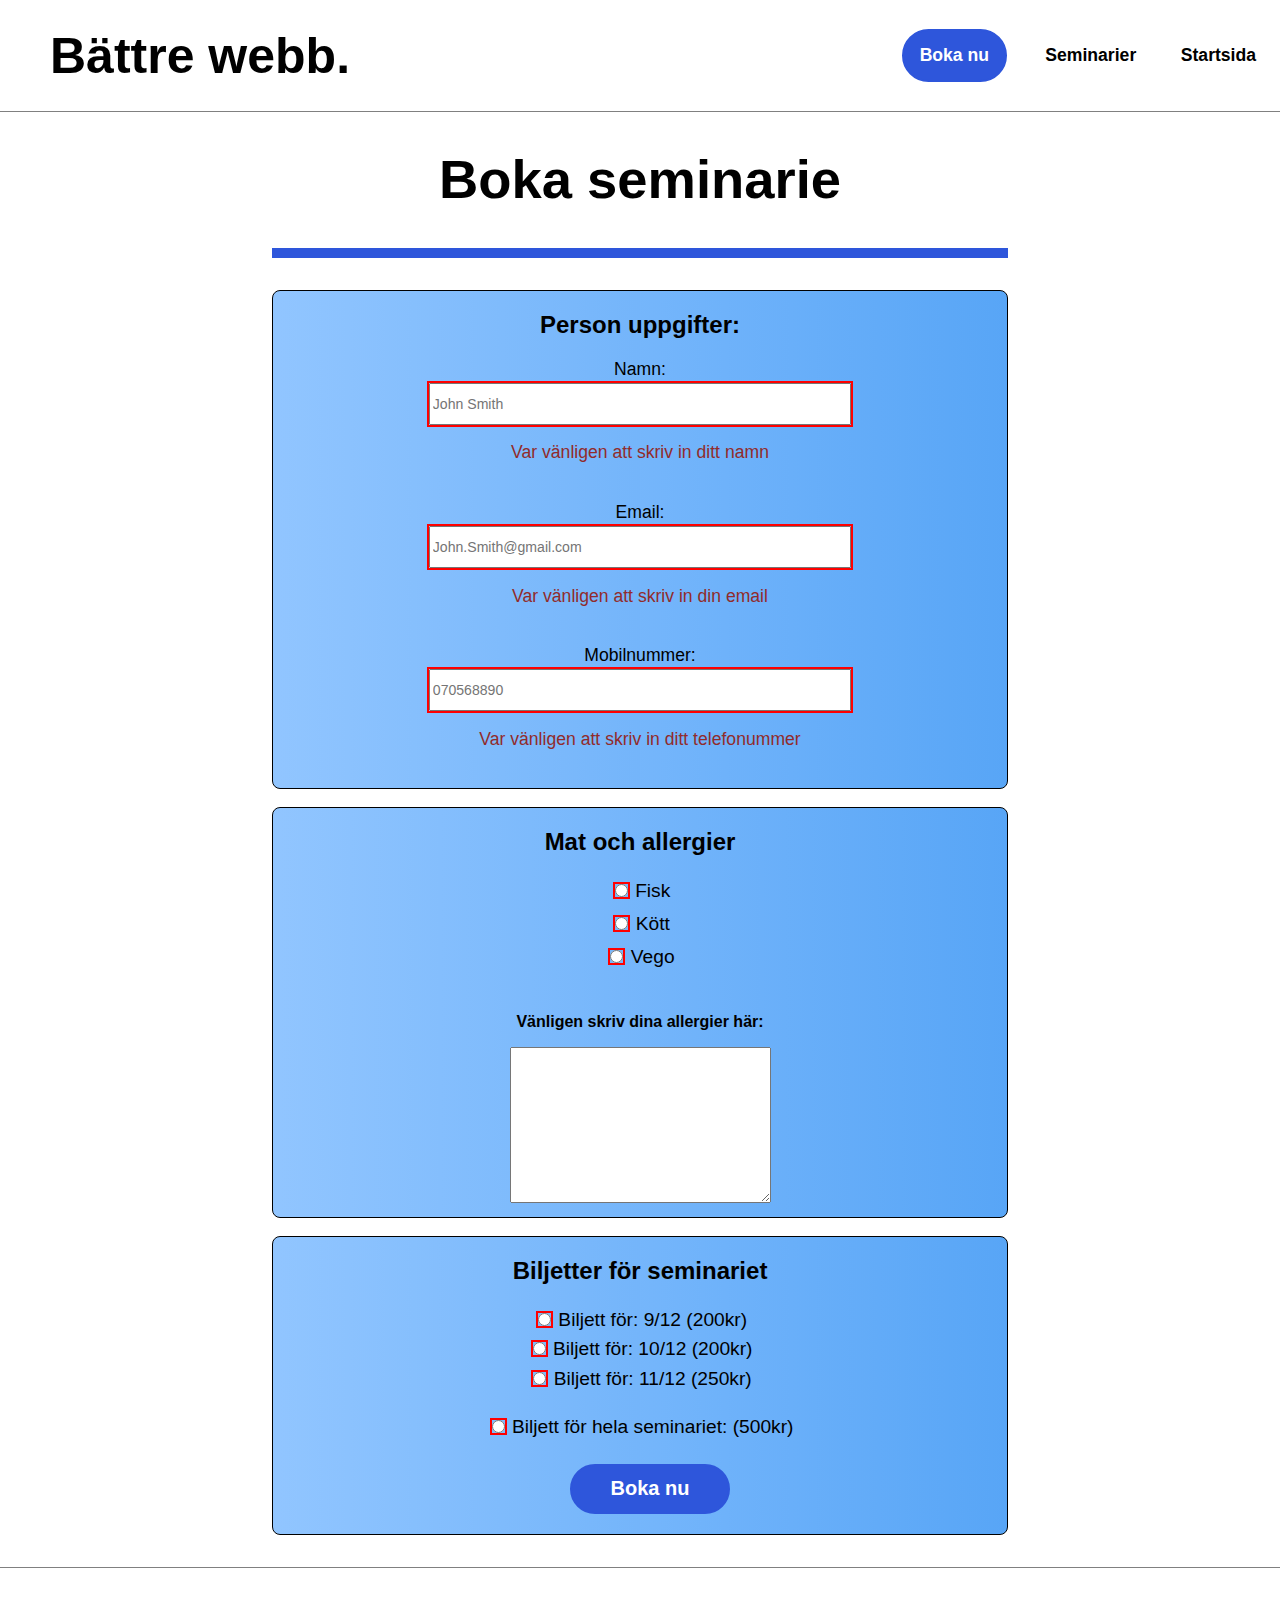
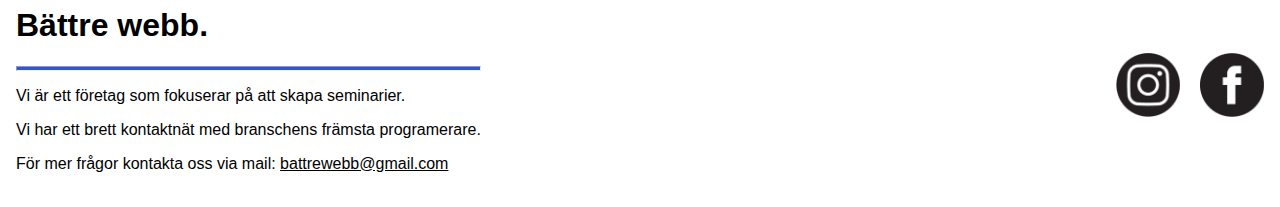
==== boka-forum.html @ 94ba7a78 "fixat sidorna mer semantisk" ====
<html lang="en">
<head>
    <meta charset="UTF-8">
    <meta http-equiv="X-UA-Compatible" content="IE=edge">
    <meta name="viewport" content="width=device-width, initial-scale=1.0">
    <link rel="stylesheet" href="boka-forum.css">
    <link rel="stylesheet" href="header.css">
    <link rel="stylesheet" href="footer.css">
    <title>Bättre webb</title>
</head>
<body>
    <header>
       
        <div onclick="window.location.href = 'http://127.0.0.1:5500/startsida.html'" class="header__logo"> Bättre webb. </div>
        <div>
        <button onclick="window.location.href = 'http://127.0.0.1:5500/boka-forum.html'" class="header__button__main">Boka nu</button>
        <button onclick="window.location.href = 'http://127.0.0.1:5500/seminarier.html'" class="header__button">Seminarier</button>
        <button onclick="window.location.href = 'http://127.0.0.1:5500/startsida.html'" class="header__button">Startsida</button>
      
    </header>
    <main>

        <section class="form">


     <section class="heading-form">
      <h1>Boka seminarie</h1>
      
     </section>

     <form action="#">

     <section class="form-personal-data">

        <h2 class="form-personal-data__heading"> Person uppgifter:</h2>

       

             <div class="form-personal-data__flex">
            <label for="name">Namn:</label>
            <input type="name" placeholder="John Smith" name="namn" required>
            <p class="error-messeage">Var vänligen att skriv in ditt namn</p>
            <br>
        </div>

        <div class="form-personal-data__flex">

            <label for="email">Email:</label>
            <input type="email" placeholder="John.Smith@gmail.com" name="epost" required>
            <p class="error-messeage">Var vänligen att skriv in din email</p>
            <br>
        </div>

        <div class="form-personal-data__flex">
            <label for="nummer">Mobilnummer:</label>
            <input type="nummer" placeholder="070568890 " name="nummer" minlength="8" maxlength="16" required>
            <p class="error-messeage">Var vänligen att skriv in ditt telefonummer</p>
            <br>
        </div>

            

        

     </section>
     <br>
     <section class="form-food">

        <h2 class="form-food__heading"> Mat och allergier</h2>

        

          
            <input type="radio" id="food1" name="food" value="fisk" required>
            <label for="food1">Fisk</label><br>
           
       

       
            <input type="radio" id="food2" name="food" value="kött">
            <label for="food2">Kött</label><br>
            
       

           
            <input type="radio" id="food3" name="food" value="vegitariskt">
            <label for="food3">Vego </label><br><br>
            
            
        
            
       

          
            <p class="form-food__special-food-heading">Vänligen skriv dina allergier här:</p>
            <textarea name="message" rows="10" cols="30"></textarea>
        
          
          

    </section>
      <br>
    <section class="form-ticket">

        <h2 class="form-ticket__haeding">Biljetter för seminariet</h2>
     
       

           
            <input type="radio" id="ticket1" name="ticket" value="Biljett för: 9/12 (200kr)" required>
            <label for="ticket1"> Biljett för: 9/12 (200kr)</label><br>
        
        
            <input type="radio" id="ticket2" name="ticket" value="Biljett för: 10/12 (200kr)">
            <label for="ticket2"> Biljett för: 10/12 (200kr)</label><br>
       
        
        
            <input type="radio" id="ticket3" name="ticket" value="Biljett för: 11/12 (250kr)">
            <label for="ticket3"> Biljett för: 11/12 (250kr)</label><br><br>
       

          
            <input type="radio" id="ticket4" name="ticket" value="Biljett för hela seminariet: (500kr)">
            <label for="ticket4"> Biljett för hela seminariet: (500kr)</label><br><br>
        
            
        
            
       

       
            
        <button class="form__button" type="submit"> Boka nu</button>

       </form>

    </section>





</section>


    </main>
    
    <footer>

        <article class="footer__text">
        <h1>Bättre webb.</h1>
        <hr>
        <p> Vi är ett företag som fokuserar på att skapa seminarier. </p>
        <p> Vi har ett brett kontaktnät med branschens främsta programerare. </p>
        <p> För mer frågor kontakta oss via mail: <u> battrewebb@gmail.com </u></p>
        </article>
        
        
        
        
        
        <section class="footer__logos">
        <img src="./startsida img/instagram.png" alt="instagram">
        <img src="./startsida img/facebook.png" alt="facebook">
        </section>
        
        
        
            </footer>
    
</body>
</html>
---- boka-forum.css ----
body {
    font-family: 'Gill Sans', 'Gill Sans MT', Calibri, 'Trebuchet MS', sans-serif;
	margin: 0;
	display: grid;
    height: 150vh;
	grid-template-columns: 1fr;
	grid-template-rows: 7em 3fr 15em;
	grid-template-areas:
		"header"
		"main"
		"footer";
}




header{
    grid-area: header;
    background-color: aqua;
}

main{
    grid-area:main;
}



main {
	display: grid;
	grid-template-columns: 0.3fr 1fr 0.3fr;
	grid-template-rows: 1fr ;
	grid-template-areas:
		". form ."
		
		;
	
    
}

.form{
    grid-area: form;
   
}

.form > *{
margin: 2em;
}

input:invalid{
    outline: 2px solid red 
    
   
}






input:valid{
    border-bottom: 5px solid green;
}







.error-messeage{
    
    color: rgb(145, 43, 43);
}

input:invalid + .error-messeage{
    visibility: visible;
    
}

input:valid + .error-messeage{
    visibility: hidden;
}





.heading-form{
    grid-area: heading-form;
   
    text-align: center;
   align-self: center;
   border-bottom: 10px solid rgb(46, 86, 219);
 
  margin: 0;
  margin-left: 32px;
  margin-right: 32px;
   font-size: 1.7em;
    
    
}


.form-personal-data{
    grid-area:  form-personal-data ;
    border: 1px solid black;
    text-align: center;
    background: rgb(93,170,255);
background: linear-gradient(90deg, rgba(93,170,255,0.6786064767703957) 0%, rgba(7,122,242,0.6758053563222164) 100%);
border-radius: 0.5em;
    
}

input{
    font-size: 0.8em;
    margin-top: 0.2em;
}

.form-personal-data__flex{
    display: flex;
    flex-direction: column;
    align-items: center;
    font-size: 1.1em;
   
    
    
}



.form-personal-data__flex >input{
    width: 30em;
   height: 3em;
   transition: 0.3s;
   
}

.form-personal-data__flex >input:hover{
    box-shadow: 0em 0em 0.7em 0.5px rgb(97, 97, 97);
    
}


.form-food{
    grid-area: form-food;
    border: 1px solid black;
    text-align: center;
    background: rgb(93,170,255);
background: linear-gradient(90deg, rgba(93,170,255,0.6786064767703957) 0%, rgba(7,122,242,0.6758053563222164) 100%);
border-radius: 0.5em;
}

.form-food > *{
    margin-bottom: 1em;
}

.form-food__special-food-heading{
    font-weight: bold;
}

.form-food >input{
    font-size: 1em;
}

.form-food > label{
    font-size: 1.2em;
   
}



.form-ticket{
    grid-area: form-ticket;
    border: 1px solid black;
    text-align: center;
    background: rgb(93,170,255);
background: linear-gradient(90deg, rgba(93,170,255,0.6786064767703957) 0%, rgba(7,122,242,0.6758053563222164) 100%);
border-radius: 0.5em;
}



.form-ticket > *{
    margin-bottom: 1em;
}

.form-ticket > label{
    font-size: 1.2em;
}


.form__button{
    border: 2px solid rgb(46, 86, 219);
    background-color: rgb(46, 86, 219);
    color: white;
    border-radius: 10em ;

    width:8em;
    height: 2.5em;
    font-size: 20px;
    padding: 0.4em;
    font-weight: bolder;
   margin-left: 1em;
    transition: 0.3s ;
}

.form__button:hover{
    background-color: white;
    color: rgb(46, 86, 219);
    font-weight: bolder;
    border: 2px solid rgb(46, 86, 219);
    box-shadow: 0em 0em 0.7em 0.5px rgb(164, 164, 164);
    cursor: pointer;
   }


@media only screen and (max-width: 800px){
    main {
        grid-template-columns: 1fr;
        grid-template-areas:
            "form"
            
            ;
        
        
    }


    .form-personal-data__flex >input{
        width: 18em;
       height: 3em;
       transition: 0.5s;
       
    }
}
---- header.css ----
header {
   
    grid-area: header;
    background-color: white;
    border-bottom: 1px solid gray;


    display: flex;
    flex-direction: row;
    justify-content: space-between;
  align-items: center;
 
}



.header__button{
   border: none;
    background-color: white;
    color: black;
    
 margin-right: 0em;
    width:7em;
    height: 3em;
    font-size: 1.1em;
    font-weight: bolder;
   


}

.header__button:hover{
    color: rgb(46, 86, 219);
    cursor: pointer;
}

.header__button__main{
    border: 2px solid rgb(46, 86, 219);
    background-color: rgb(46, 86, 219);
    color: white;
    border-radius: 10em ;
 margin-right: 1em;
    width:6em;
    height: 3em;
    font-size: 1.1em;
   
    font-weight: bolder;
    transition: 0.3s;


}



.header__button__main:hover{
    background-color: white;
    color: rgb(46, 86, 219);
    font-weight: bolder;
    border: 2px solid rgb(46, 86, 219);
    box-shadow: 0em 0em 0.7em 0.5px rgb(164, 164, 164);
    cursor: pointer;
}




.header__logo{
  font-size: 50px;
  font-weight: bolder;
    margin-left: 1em;
    color: black;
    
}

.header__logo:hover{
    cursor: pointer;
}








@media only screen and (max-width: 754px) {


       

    header {
        flex-direction: column;
        justify-content: space-around;
    
    }

    .header__logo{
        font-size: 35px;
       margin-left: 0;
       

      }

      .header__button{ 
      
      margin-bottom: 0em;
      width:5.5em;
      height: 2.5em;
     }

     .header__button__main{
     
    
     
     width:5.5em;
     height: 2.5em;
    
    
    }

    .header__button{
        border: none;
         background-color: white;
         color: black;
         
     
       
        
     
     
     }


  }
---- footer.css ----
footer {
    grid-area: footer;
} 



footer{
    background-color: white;
    border-top: 1px solid grey;
    display: flex;
    flex-direction: row;
    justify-content: space-between;
    align-items: center;
    
  
}

.footer__logos > img{
 
  height: 4em;
  width: 4em;
  margin-right:1em ;
  
}

.footer__text{
    margin-left: 1em;
}

.footer__text > hr{
    background-color: rgb(46, 86, 219) ;
    height: 3px;
    
}

.footer__logos > img:hover{
  cursor: pointer;

}






@media only screen and (max-width: 754px) {






 


 footer{
  
flex-direction: column;
align-items: center;
 }

 .footer__logos > img{
   justify-content: space-between;
    margin:1em ;
  }

  .footer__text{
    margin-left: 0;
    text-align: center;
}


   .footer__text > hr{
  
    margin: 0.5em;
}

}
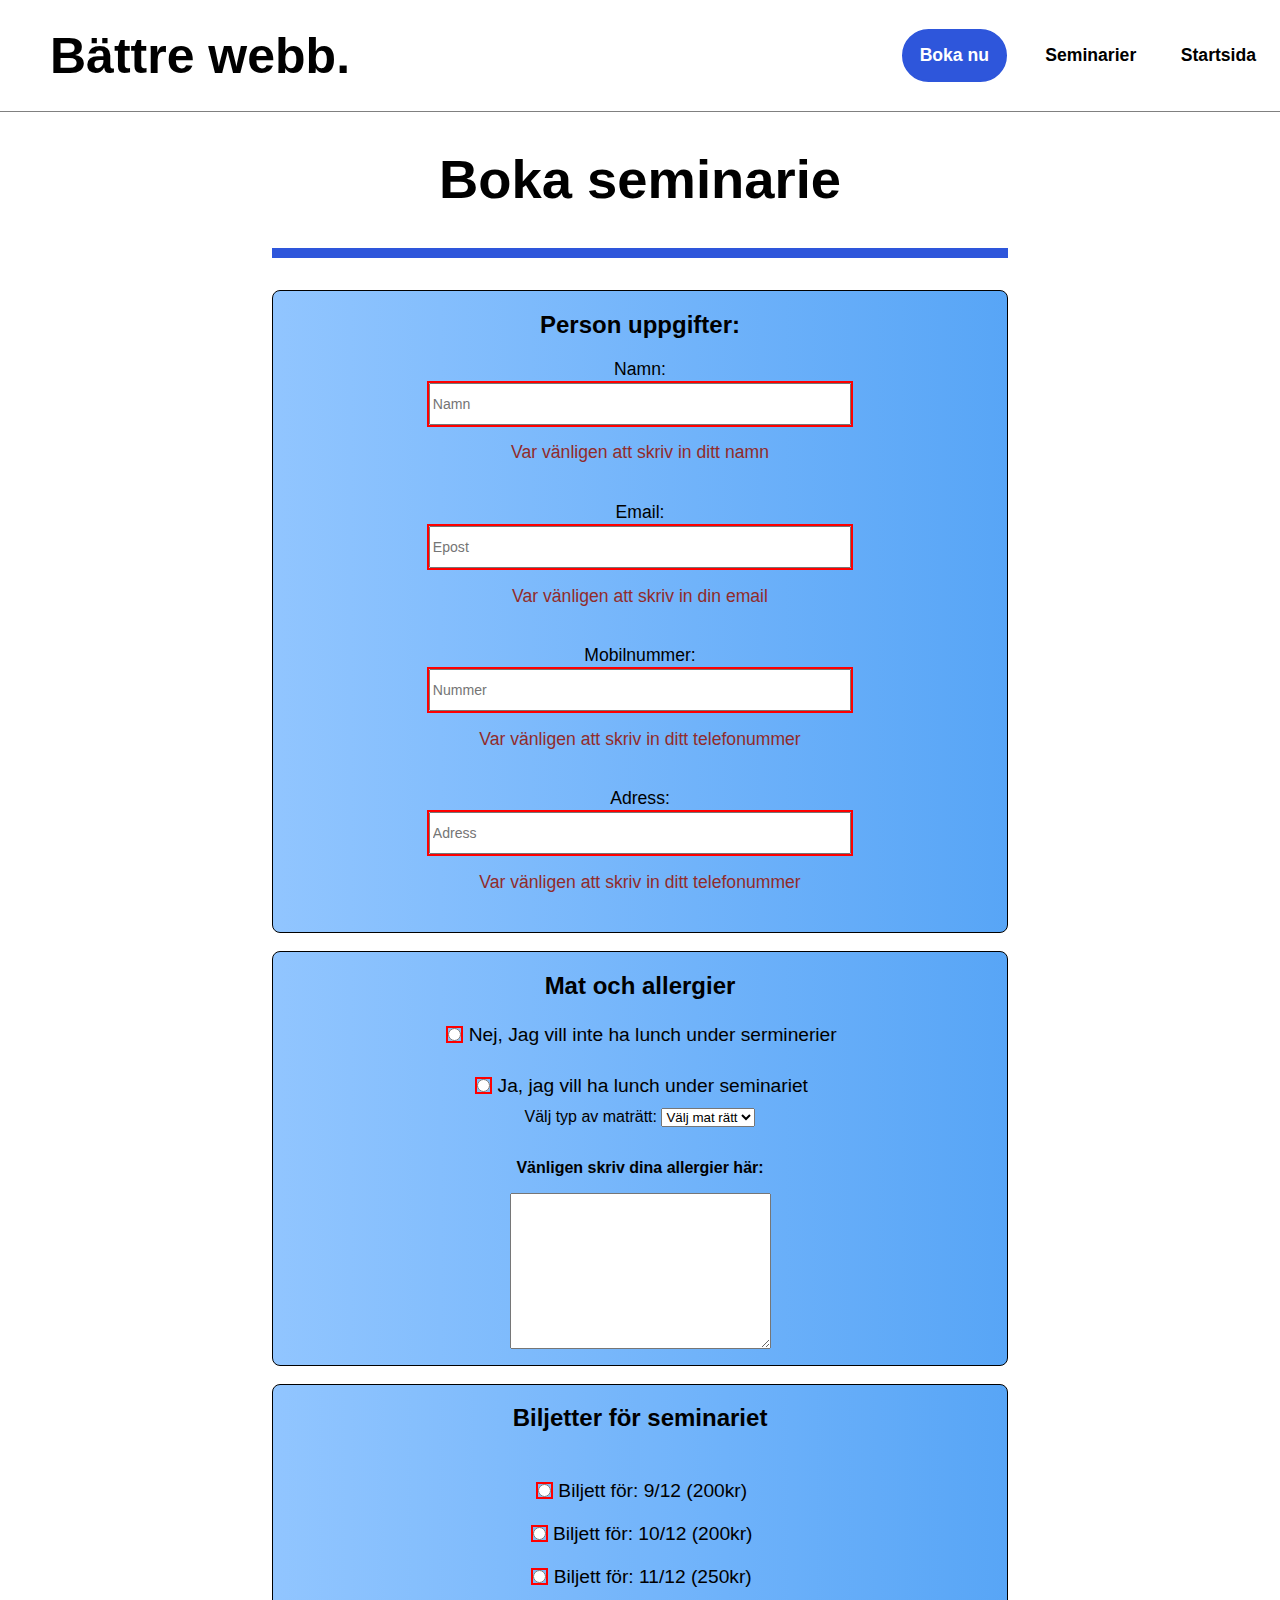
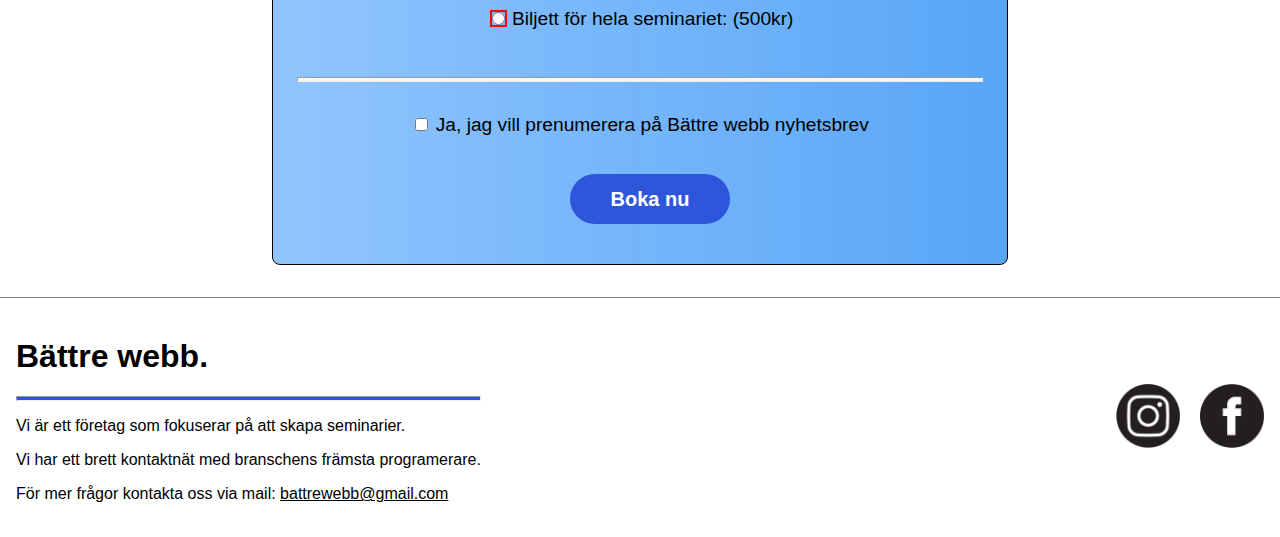
==== commit 9c5dfaf8: "fixat form delen bättre och fixat coden mer BEM vänlig, och lite små design på sidan" ====
--- a/boka-forum.html
+++ b/boka-forum.html
@@ -1,4 +1,5 @@
 <html lang="en">
+
 <head>
     <meta charset="UTF-8">
     <meta http-equiv="X-UA-Compatible" content="IE=edge">
@@ -8,166 +9,185 @@
     <link rel="stylesheet" href="footer.css">
     <title>Bättre webb</title>
 </head>
+
 <body>
     <header>
-       
-        <div onclick="window.location.href = 'http://127.0.0.1:5500/startsida.html'" class="header__logo"> Bättre webb. </div>
-        <div>
-        <button onclick="window.location.href = 'http://127.0.0.1:5500/boka-forum.html'" class="header__button__main">Boka nu</button>
-        <button onclick="window.location.href = 'http://127.0.0.1:5500/seminarier.html'" class="header__button">Seminarier</button>
-        <button onclick="window.location.href = 'http://127.0.0.1:5500/startsida.html'" class="header__button">Startsida</button>
-      
+
+        <div onclick="window.location.href = 'http://127.0.0.1:5500/startsida.html'" class="header__logo"> Bättre webb.
+        </div>
+        <div class="header__grouped-buttons">
+            <button onclick="window.location.href = 'http://127.0.0.1:5500/boka-forum.html'"
+                class="header__button__main">Boka nu</button>
+            <button onclick="window.location.href = 'http://127.0.0.1:5500/seminarier.html'"
+                class="header__button">Seminarier</button>
+            <button onclick="window.location.href = 'http://127.0.0.1:5500/startsida.html'"
+                class="header__button">Startsida</button>
+        </div>
     </header>
     <main>
 
         <section class="form">
 
 
-     <section class="heading-form">
-      <h1>Boka seminarie</h1>
-      
-     </section>
+            <section class="heading-form">
+                <h1>Boka seminarie</h1>
 
-     <form action="#">
+            </section>
 
-     <section class="form-personal-data">
+            <form action="#">
 
-        <h2 class="form-personal-data__heading"> Person uppgifter:</h2>
+                <section class="form-personal-data">
 
-       
+                    <h2 class="form-personal-data__heading"> Person uppgifter:</h2>
 
-             <div class="form-personal-data__flex">
-            <label for="name">Namn:</label>
-            <input type="name" placeholder="John Smith" name="namn" required>
-            <p class="error-messeage">Var vänligen att skriv in ditt namn</p>
-            <br>
-        </div>
 
-        <div class="form-personal-data__flex">
 
-            <label for="email">Email:</label>
-            <input type="email" placeholder="John.Smith@gmail.com" name="epost" required>
-            <p class="error-messeage">Var vänligen att skriv in din email</p>
-            <br>
-        </div>
+                    <div class="form-personal-data__flex form-personal-data__flex--highlighted">
+                        <label for="name">Namn:</label>
+                        <input type="name" placeholder="Namn" id="name" name="namn" required>
+                        <p class="error-messeage">Var vänligen att skriv in ditt namn</p>
+                        <br>
+                    </div>
 
-        <div class="form-personal-data__flex">
-            <label for="nummer">Mobilnummer:</label>
-            <input type="nummer" placeholder="070568890 " name="nummer" minlength="8" maxlength="16" required>
-            <p class="error-messeage">Var vänligen att skriv in ditt telefonummer</p>
-            <br>
-        </div>
+                    <div class="form-personal-data__flex form-personal-data__flex--highlighted">
 
-            
+                        <label for="email">Email:</label>
+                        <input type="email" placeholder="Epost" id="email" name="epost" required>
+                        <p class="error-messeage">Var vänligen att skriv in din email</p>
+                        <br>
+                    </div>
 
-        
+                    <div class="form-personal-data__flex form-personal-data__flex--highlighted">
+                        <label for="nummer">Mobilnummer:</label>
+                        <input type="nummer" placeholder="Nummer " id="nummer" name="nummer" minlength="8"
+                            maxlength="16" required>
+                        <p class="error-messeage">Var vänligen att skriv in ditt telefonummer</p>
+                        <br>
+                    </div>
 
-     </section>
-     <br>
-     <section class="form-food">
 
-        <h2 class="form-food__heading"> Mat och allergier</h2>
-
-        
-
-          
-            <input type="radio" id="food1" name="food" value="fisk" required>
-            <label for="food1">Fisk</label><br>
-           
-       
-
-       
-            <input type="radio" id="food2" name="food" value="kött">
-            <label for="food2">Kött</label><br>
-            
-       
-
-           
-            <input type="radio" id="food3" name="food" value="vegitariskt">
-            <label for="food3">Vego </label><br><br>
-            
-            
-        
-            
-       
-
-          
-            <p class="form-food__special-food-heading">Vänligen skriv dina allergier här:</p>
-            <textarea name="message" rows="10" cols="30"></textarea>
-        
-          
-          
-
-    </section>
-      <br>
-    <section class="form-ticket">
-
-        <h2 class="form-ticket__haeding">Biljetter för seminariet</h2>
-     
-       
-
-           
-            <input type="radio" id="ticket1" name="ticket" value="Biljett för: 9/12 (200kr)" required>
-            <label for="ticket1"> Biljett för: 9/12 (200kr)</label><br>
-        
-        
-            <input type="radio" id="ticket2" name="ticket" value="Biljett för: 10/12 (200kr)">
-            <label for="ticket2"> Biljett för: 10/12 (200kr)</label><br>
-       
-        
-        
-            <input type="radio" id="ticket3" name="ticket" value="Biljett för: 11/12 (250kr)">
-            <label for="ticket3"> Biljett för: 11/12 (250kr)</label><br><br>
-       
-
-          
-            <input type="radio" id="ticket4" name="ticket" value="Biljett för hela seminariet: (500kr)">
-            <label for="ticket4"> Biljett för hela seminariet: (500kr)</label><br><br>
-        
-            
-        
-            
-       
-
-       
-            
-        <button class="form__button" type="submit"> Boka nu</button>
-
-       </form>
-
-    </section>
+                    <div class="form-personal-data__flex form-personal-data__flex--highlighted">
+                        <label for="adress">Adress:</label>
+                        <input type="adress" placeholder="Adress" id="adress" name="adress" minlength="5" required>
+                        <p class="error-messeage">Var vänligen att skriv in ditt telefonummer</p>
+                        <br>
+                    </div>
 
 
 
 
 
-</section>
+                </section>
+                <br>
+                <section class="form-food">
+
+                    <h2 class="form-food__heading"> Mat och allergier</h2>
+
+
+
+
+                    <input type="radio" id="food1" name="food" value="fisk" required>
+                    <label for="food1">Nej, Jag vill inte ha lunch under serminerier</label><br><br>
+
+
+
+
+                    <input type="radio" id="food2" name="food" value="kött">
+                    <label for="food2">Ja, jag vill ha lunch under seminariet</label><br>
+
+                    <div class="form-food__choose-food">
+                        <label for="mat">Välj typ av maträtt:</label>
+                        <select name="mat" id="mat">
+                            <option value="kött">Välj mat rätt</option>
+                            <option value="kött">Kött</option>
+                            <option value="fisk">Fisk</option>
+                            <option value="vegitariskt">Vegitarisk</option> <br>
+                    </div>
+                    </select>
+
+
+
+
+
+                    <p class="form-food__special-food-heading">Vänligen skriv dina allergier här:</p>
+                    <textarea name="message" rows="10" cols="30"></textarea>
+
+
+
+
+                </section>
+                <br>
+                <section class="form-ticket">
+
+                    <h2 class="form-ticket__haeding">Biljetter för seminariet</h2>
+
+
+
+
+                    <input type="radio" id="ticket1" name="ticket" value="Biljett för: 9/12 (200kr)" required>
+                    <label for="ticket1"> Biljett för: 9/12 (200kr)</label> <br>
+
+
+                    <input type="radio" id="ticket2" name="ticket" value="Biljett för: 10/12 (200kr)">
+                    <label for="ticket2"> Biljett för: 10/12 (200kr)</label><br>
+
+
+
+                    <input type="radio" id="ticket3" name="ticket" value="Biljett för: 11/12 (250kr)">
+                    <label for="ticket3"> Biljett för: 11/12 (250kr)</label><br>
+
+
+                    <input type="radio" id="ticket4" name="ticket" value="Biljett för hela seminariet: (500kr)">
+                    <label for="ticket4"> Biljett för hela seminariet: (500kr)</label> <br> <br>
+
+
+                    <hr>
+                    <input type="checkbox" id="checkbox-1" name="checkbox-1"
+                        value="Biljett för hela seminariet: (500kr)">
+                    <label for="checkbox-1"> Ja, jag vill prenumerera på Bättre webb nyhetsbrev</label> <br> <br>
+
+                    <button class="form__button form__button--highlighted" type="submit"> Boka nu</button>
+                </section>
+
+
+
+
+            </form>
+
+        </section>
+
+
+
+
+
+        </section>
 
 
     </main>
-    
+
     <footer>
 
         <article class="footer__text">
-        <h1>Bättre webb.</h1>
-        <hr>
-        <p> Vi är ett företag som fokuserar på att skapa seminarier. </p>
-        <p> Vi har ett brett kontaktnät med branschens främsta programerare. </p>
-        <p> För mer frågor kontakta oss via mail: <u> battrewebb@gmail.com </u></p>
+            <h1>Bättre webb.</h1>
+            <hr>
+            <p> Vi är ett företag som fokuserar på att skapa seminarier. </p>
+            <p> Vi har ett brett kontaktnät med branschens främsta programerare. </p>
+            <p> För mer frågor kontakta oss via mail: <u> battrewebb@gmail.com </u></p>
         </article>
-        
-        
-        
-        
-        
+
+
+
+
+
         <section class="footer__logos">
-        <img src="./startsida img/instagram.png" alt="instagram">
-        <img src="./startsida img/facebook.png" alt="facebook">
+            <img src="./startsida img/instagram.png" alt="instagram">
+            <img src="./startsida img/facebook.png" alt="facebook">
         </section>
-        
-        
-        
-            </footer>
-    
+
+
+
+    </footer>
+
 </body>
+
 </html>--- a/boka-forum.css
+++ b/boka-forum.css
@@ -1,63 +1,58 @@
 body {
     font-family: 'Gill Sans', 'Gill Sans MT', Calibri, 'Trebuchet MS', sans-serif;
-	margin: 0;
-	display: grid;
+    margin: 0;
+    display: grid;
     height: 150vh;
-	grid-template-columns: 1fr;
-	grid-template-rows: 7em 3fr 15em;
-	grid-template-areas:
-		"header"
-		"main"
-		"footer";
-}
-
-
-
-
-header{
-    grid-area: header;
-    background-color: aqua;
-}
-
-main{
-    grid-area:main;
-}
+    grid-template-columns: 1fr;
+    grid-template-rows: 7em 3fr 15em;
+    grid-template-areas:
+        "header"
+        "main"
+        "footer";
+}
+
+
+
 
 
 
 main {
-	display: grid;
-	grid-template-columns: 0.3fr 1fr 0.3fr;
-	grid-template-rows: 1fr ;
-	grid-template-areas:
-		". form ."
-		
-		;
-	
-    
-}
-
-.form{
+    grid-area: main;
+}
+
+
+
+main {
+    display: grid;
+    grid-template-columns: 0.3fr 1fr 0.3fr;
+    grid-template-rows: 1fr;
+    grid-template-areas:
+        ". form ."
+
+    ;
+
+
+}
+
+.form {
     grid-area: form;
-   
-}
-
-.form > *{
-margin: 2em;
-}
-
-input:invalid{
-    outline: 2px solid red 
-    
-   
-}
-
-
-
-
-
-
-input:valid{
+
+}
+
+.form>* {
+    margin: 2em;
+}
+
+input:invalid {
+    outline: 2px solid red
+}
+
+
+
+
+
+
+input:valid {
     border-bottom: 5px solid green;
 }
 
@@ -67,17 +62,17 @@
 
 
 
-.error-messeage{
-    
+.error-messeage {
+
     color: rgb(145, 43, 43);
 }
 
-input:invalid + .error-messeage{
+input:invalid+.error-messeage {
     visibility: visible;
-    
-}
-
-input:valid + .error-messeage{
+
+}
+
+input:valid+.error-messeage {
     visibility: hidden;
 }
 
@@ -85,151 +80,172 @@
 
 
 
-.heading-form{
+
+.heading-form {
     grid-area: heading-form;
-   
-    text-align: center;
-   align-self: center;
-   border-bottom: 10px solid rgb(46, 86, 219);
- 
-  margin: 0;
-  margin-left: 32px;
-  margin-right: 32px;
-   font-size: 1.7em;
-    
-    
-}
-
-
-.form-personal-data{
-    grid-area:  form-personal-data ;
+
+    text-align: center;
+    align-self: center;
+    border-bottom: 10px solid rgb(46, 86, 219);
+
+    margin: 0;
+    margin-left: 32px;
+    margin-right: 32px;
+    font-size: 1.7em;
+
+
+}
+
+
+
+
+.form-personal-data {
+    grid-area: form-personal-data;
     border: 1px solid black;
     text-align: center;
-    background: rgb(93,170,255);
-background: linear-gradient(90deg, rgba(93,170,255,0.6786064767703957) 0%, rgba(7,122,242,0.6758053563222164) 100%);
-border-radius: 0.5em;
-    
-}
-
-input{
+    background: rgb(93, 170, 255);
+    background: linear-gradient(90deg, rgba(93, 170, 255, 0.6786064767703957) 0%, rgba(7, 122, 242, 0.6758053563222164) 100%);
+    border-radius: 0.5em;
+
+}
+
+input {
     font-size: 0.8em;
     margin-top: 0.2em;
 }
 
-.form-personal-data__flex{
+.form-personal-data__flex {
     display: flex;
     flex-direction: column;
     align-items: center;
     font-size: 1.1em;
-   
-    
-    
-}
-
-
-
-.form-personal-data__flex >input{
+
+
+
+}
+
+
+
+
+.form-personal-data__flex>input {
     width: 30em;
-   height: 3em;
-   transition: 0.3s;
-   
-}
-
-.form-personal-data__flex >input:hover{
+    height: 3em;
+    transition: 0.3s;
+
+}
+
+.form-personal-data__flex--highlighted > input:focus {
     box-shadow: 0em 0em 0.7em 0.5px rgb(97, 97, 97);
-    
-}
-
-
-.form-food{
+
+}
+
+
+.form-food {
     grid-area: form-food;
     border: 1px solid black;
     text-align: center;
-    background: rgb(93,170,255);
-background: linear-gradient(90deg, rgba(93,170,255,0.6786064767703957) 0%, rgba(7,122,242,0.6758053563222164) 100%);
-border-radius: 0.5em;
-}
-
-.form-food > *{
+    background: rgb(93, 170, 255);
+    background: linear-gradient(90deg, rgba(93, 170, 255, 0.6786064767703957) 0%, rgba(7, 122, 242, 0.6758053563222164) 100%);
+    border-radius: 0.5em;
+}
+
+.form-food>* {
     margin-bottom: 1em;
 }
 
-.form-food__special-food-heading{
+.form-food__special-food-heading {
     font-weight: bold;
-}
-
-.form-food >input{
+    margin-top: 2em;
+}
+
+.form-food>input {
     font-size: 1em;
 }
 
-.form-food > label{
+.form-food>label {
     font-size: 1.2em;
-   
-}
-
-
-
-.form-ticket{
+
+}
+
+.form-food__choose-food {
+    font-size: 1em;
+
+}
+
+
+
+
+.form-ticket {
+
     grid-area: form-ticket;
     border: 1px solid black;
     text-align: center;
-    background: rgb(93,170,255);
-background: linear-gradient(90deg, rgba(93,170,255,0.6786064767703957) 0%, rgba(7,122,242,0.6758053563222164) 100%);
-border-radius: 0.5em;
-}
-
-
-
-.form-ticket > *{
-    margin-bottom: 1em;
-}
-
-.form-ticket > label{
+    background: rgb(93, 170, 255);
+    background: linear-gradient(90deg, rgba(93, 170, 255, 0.6786064767703957) 0%, rgba(7, 122, 242, 0.6758053563222164) 100%);
+    border-radius: 0.5em;
+}
+
+
+
+.form-ticket>* {
+    margin-bottom: 2em;
+}
+
+.form-ticket>label {
     font-size: 1.2em;
 }
 
 
-.form__button{
+.form-ticket>hr {
+    height: 3px;
+    background-color: rgb(247, 247, 247);
+    margin-left: 1.5em;
+    margin-right: 1.5em;
+
+}
+
+
+.form__button {
     border: 2px solid rgb(46, 86, 219);
     background-color: rgb(46, 86, 219);
     color: white;
-    border-radius: 10em ;
-
-    width:8em;
+    border-radius: 10em;
+
+    width: 8em;
     height: 2.5em;
     font-size: 20px;
     padding: 0.4em;
     font-weight: bolder;
-   margin-left: 1em;
-    transition: 0.3s ;
-}
-
-.form__button:hover{
+    margin-left: 1em;
+    transition: 0.3s;
+}
+
+.form__button--highlighted:hover {
     background-color: white;
     color: rgb(46, 86, 219);
     font-weight: bolder;
     border: 2px solid rgb(46, 86, 219);
     box-shadow: 0em 0em 0.7em 0.5px rgb(164, 164, 164);
     cursor: pointer;
-   }
-
-
-@media only screen and (max-width: 800px){
+}
+
+
+@media only screen and (max-width: 800px) {
     main {
         grid-template-columns: 1fr;
         grid-template-areas:
             "form"
-            
-            ;
-        
-        
+
+        ;
+
+
     }
 
 
-    .form-personal-data__flex >input{
+    .form-personal-data__flex>input {
         width: 18em;
-       height: 3em;
-       transition: 0.5s;
-       
+        height: 3em;
+        transition: 0.5s;
+
     }
 }--- a/footer.css
+++ b/footer.css
@@ -40,7 +40,11 @@
   cursor: pointer;
 
 }
-
+/*.footer__buttons {
+background-color: white;
+border: white;
+} 
+*/
 
 
 
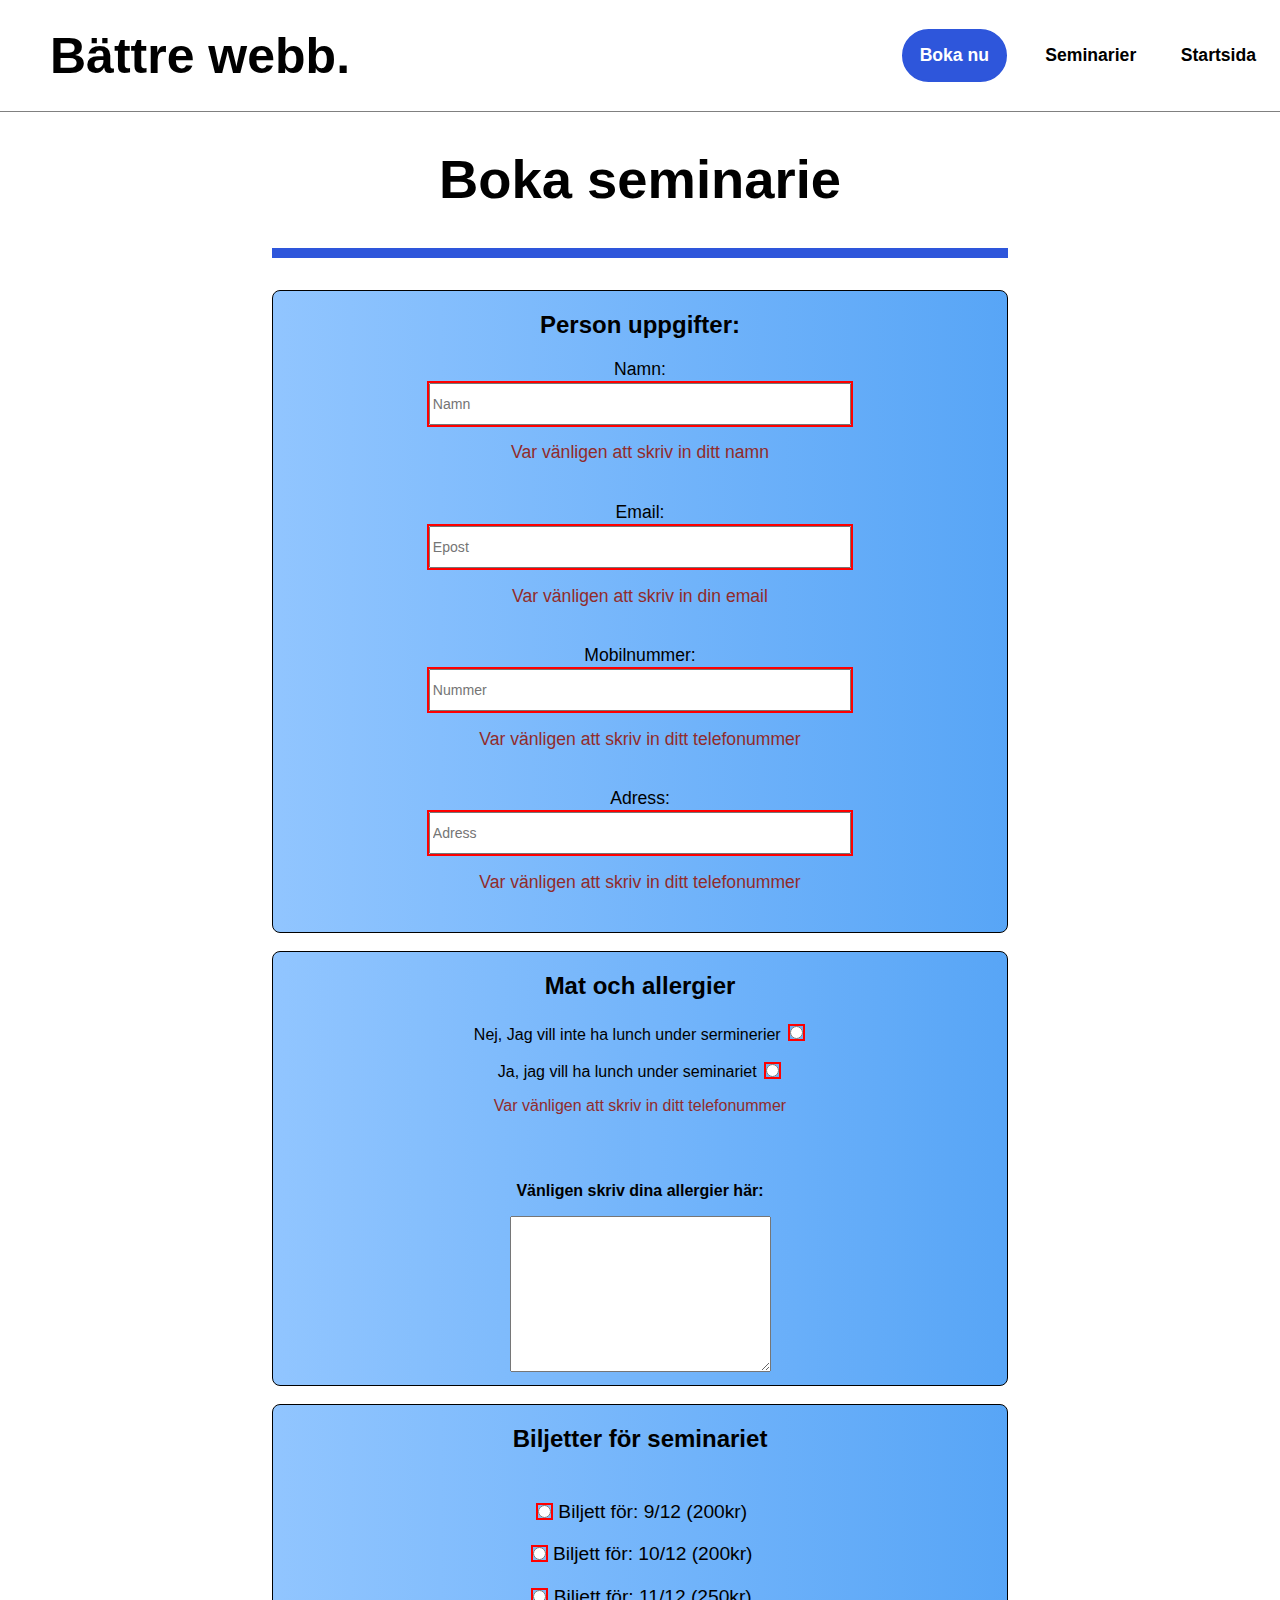
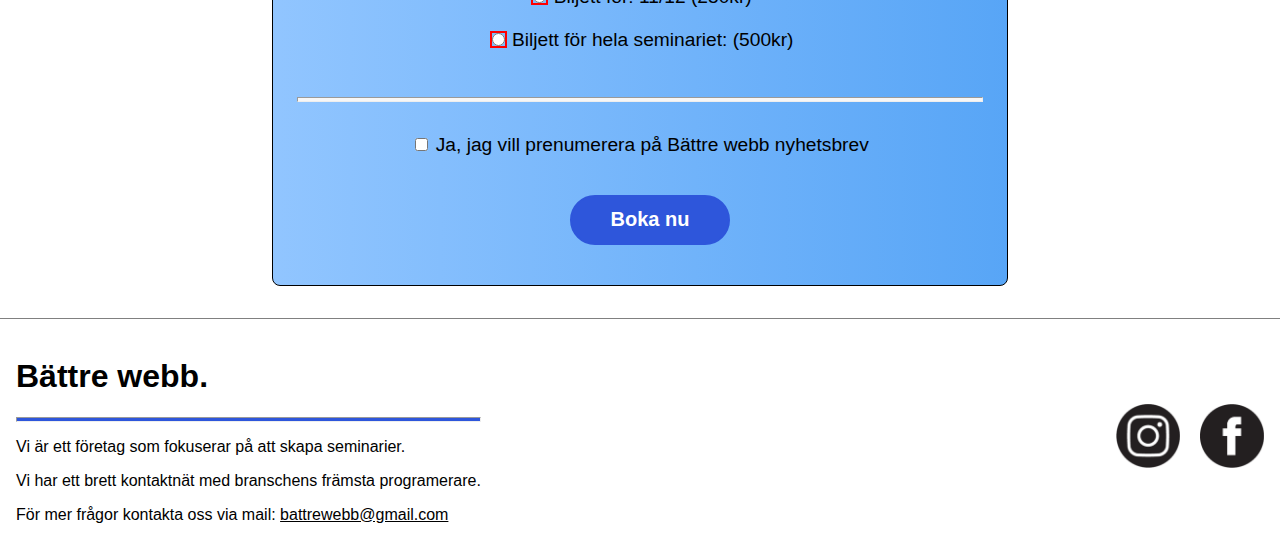
==== commit 270a709b: "fixat valideringen bättre på form och haft code review med victor, även fixat lite animation på star" ====
--- a/boka-forum.html
+++ b/boka-forum.html
@@ -84,17 +84,18 @@
                     <h2 class="form-food__heading"> Mat och allergier</h2>
 
 
+                    
+                      <section>
+                        <label for="food1">Nej, Jag vill inte ha lunch under serminerier</label> 
+                    <input type="radio" id="food1" name="food" value="fisk" required> <br> <br>
+                    
 
+                    <label for="food2">Ja, jag vill ha lunch under seminariet</label>
+                    <input type="radio" id="food2" name="food" value="kött">
+                   
 
-                    <input type="radio" id="food1" name="food" value="fisk" required>
-                    <label for="food1">Nej, Jag vill inte ha lunch under serminerier</label><br><br>
-
-
-
-
-                    <input type="radio" id="food2" name="food" value="kött">
-                    <label for="food2">Ja, jag vill ha lunch under seminariet</label><br>
-
+                    <p class="error-messeage">Var vänligen att skriv in ditt telefonummer</p>
+                
                     <div class="form-food__choose-food">
                         <label for="mat">Välj typ av maträtt:</label>
                         <select name="mat" id="mat">
@@ -103,7 +104,10 @@
                             <option value="fisk">Fisk</option>
                             <option value="vegitariskt">Vegitarisk</option> <br>
                     </div>
+
+                    
                     </select>
+                </section>
 
 
 
--- a/boka-forum.css
+++ b/boka-forum.css
@@ -140,6 +140,15 @@
 }
 
 
+.form-food__choose-food{
+    visibility: hidden;
+}
+input:valid+.error-messeage + .form-food__choose-food{
+    visibility: visible;
+    
+}
+
+
 .form-food {
     grid-area: form-food;
     border: 1px solid black;
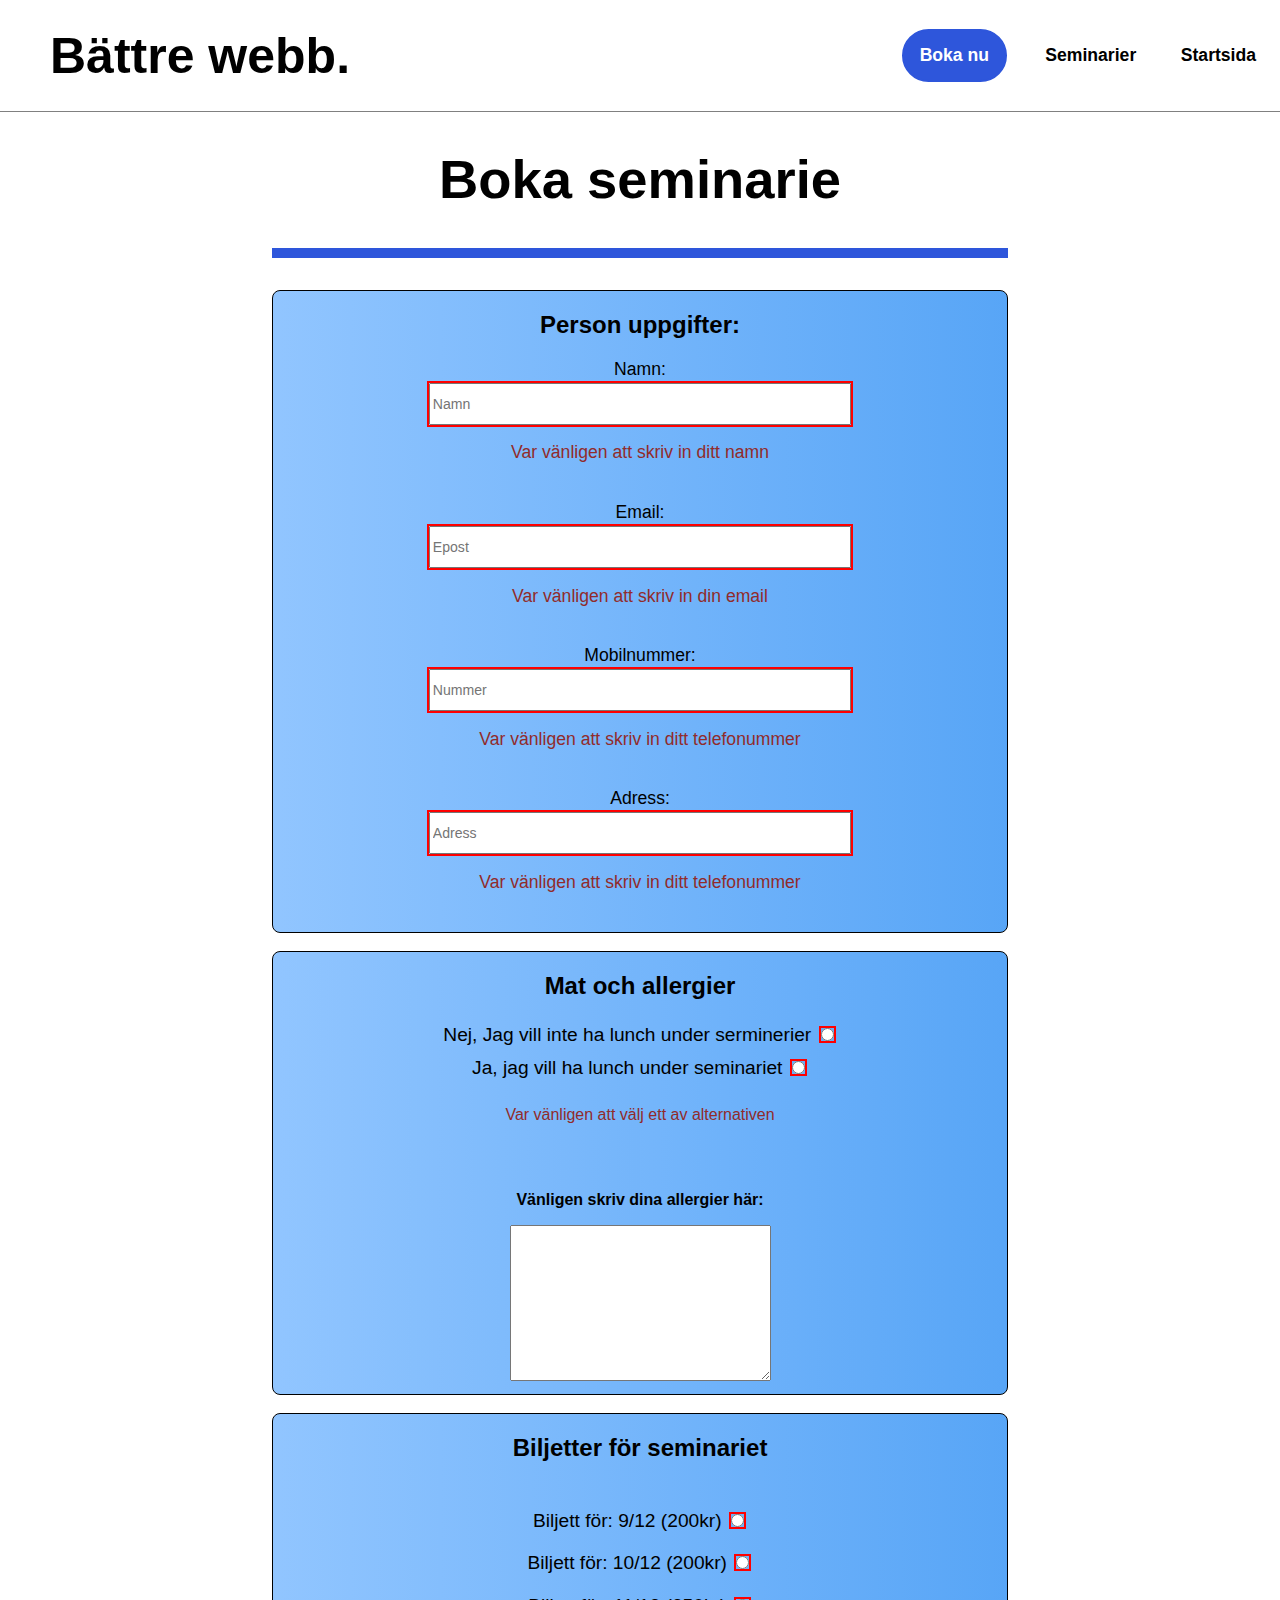
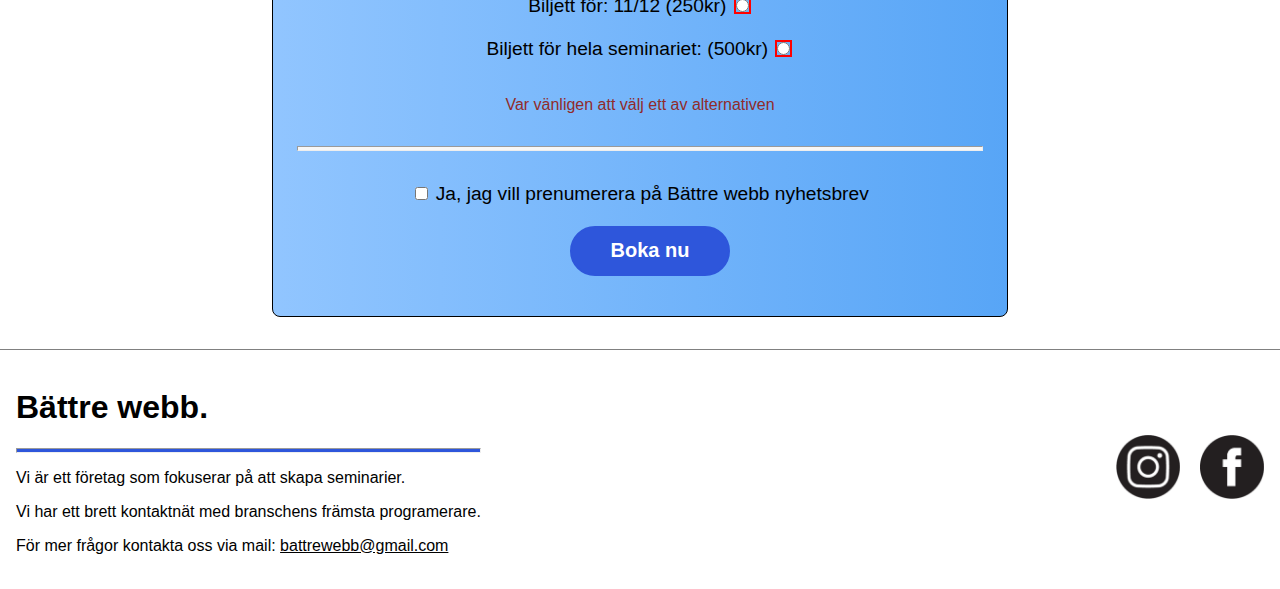
==== commit 7204f19f: "Har börjat ändra sidan efter feedback ifrån david och börja göra koden mer tydlig med komentarer vid" ====
--- a/boka-forum.html
+++ b/boka-forum.html
@@ -7,23 +7,28 @@
     <link rel="stylesheet" href="boka-forum.css">
     <link rel="stylesheet" href="header.css">
     <link rel="stylesheet" href="footer.css">
+
+    <link rel="icon" type="image/x-icon" href="/startsida img/Nytt projekt (5).png">
     <title>Bättre webb</title>
 </head>
 
 <body>
+
+    <!-- Header -->
     <header>
 
-        <div onclick="window.location.href = 'http://127.0.0.1:5500/startsida.html'" class="header__logo"> Bättre webb.
-        </div>
-        <div class="header__grouped-buttons">
-            <button onclick="window.location.href = 'http://127.0.0.1:5500/boka-forum.html'"
-                class="header__button__main">Boka nu</button>
-            <button onclick="window.location.href = 'http://127.0.0.1:5500/seminarier.html'"
-                class="header__button">Seminarier</button>
-            <button onclick="window.location.href = 'http://127.0.0.1:5500/startsida.html'"
-                class="header__button">Startsida</button>
-        </div>
+        <section onclick="window.location.href = './startsida.html'" class="header__logo"> Bättre webb.
+        </section>
+
+        <section class="header__grouped-buttons">
+            <button onclick="window.location.href = './boka-forum.html'" class="header__button--main">Boka
+                nu</button>
+            <button onclick="window.location.href = './seminarier.html'" class="header__button">Seminarier</button>
+            <button onclick="window.location.href = './startsida.html'" class="header__button">Startsida</button>
+        </section>
     </header>
+    <!-- Header -->
+
     <main>
 
         <section class="form">
@@ -35,6 +40,9 @@
             </section>
 
             <form action="#">
+
+
+                <!-- Person uppgifter -->
 
                 <section class="form-personal-data">
 
@@ -74,40 +82,42 @@
                     </div>
 
 
-
-
-
                 </section>
+
+                <!-- Person uppgifter -->
+
+
+                <!-- Mat uppgifter -->
                 <br>
                 <section class="form-food">
 
                     <h2 class="form-food__heading"> Mat och allergier</h2>
 
 
+
                     
-                      <section>
-                        <label for="food1">Nej, Jag vill inte ha lunch under serminerier</label> 
-                    <input type="radio" id="food1" name="food" value="fisk" required> <br> <br>
+
+                        <label for="food1">Nej, Jag vill inte ha lunch under serminerier</label>
+                        <input type="radio" id="food1" name="food" value="fisk" required> <br>
+
+                     
+                        <label for="food2">Ja, jag vill ha lunch under seminariet</label>
+                        <input type="radio" id="food2" name="food" value="kött">
                     
 
-                    <label for="food2">Ja, jag vill ha lunch under seminariet</label>
-                    <input type="radio" id="food2" name="food" value="kött">
-                   
-
-                    <p class="error-messeage">Var vänligen att skriv in ditt telefonummer</p>
-                
-                    <div class="form-food__choose-food">
-                        <label for="mat">Välj typ av maträtt:</label>
-                        <select name="mat" id="mat">
-                            <option value="kött">Välj mat rätt</option>
-                            <option value="kött">Kött</option>
-                            <option value="fisk">Fisk</option>
-                            <option value="vegitariskt">Vegitarisk</option> <br>
-                    </div>
-
+                        <p class="error-messeage">Var vänligen att välj ett av alternativen</p>
+
+                        <div class="form-food__choose-food">
+                            <label for="mat">Välj typ av maträtt:</label>
+                            <select name="mat" id="mat">
+                                <option value="kött">Välj mat rätt</option>
+                                <option value="kött">Kött</option>
+                                <option value="fisk">Fisk</option>
+                                <option value="vegitariskt">Vegitarisk</option> <br>
+
+                            </select>
+                        </div>
                     
-                    </select>
-                </section>
 
 
 
@@ -116,44 +126,50 @@
                     <p class="form-food__special-food-heading">Vänligen skriv dina allergier här:</p>
                     <textarea name="message" rows="10" cols="30"></textarea>
 
-
-
-
                 </section>
+
+                <!-- Mat uppgifter -->
+
+
+                <!-- Biljett uppgifter -->
                 <br>
                 <section class="form-ticket">
 
                     <h2 class="form-ticket__haeding">Biljetter för seminariet</h2>
 
 
-
-
-                    <input type="radio" id="ticket1" name="ticket" value="Biljett för: 9/12 (200kr)" required>
-                    <label for="ticket1"> Biljett för: 9/12 (200kr)</label> <br>
-
-
-                    <input type="radio" id="ticket2" name="ticket" value="Biljett för: 10/12 (200kr)">
-                    <label for="ticket2"> Biljett för: 10/12 (200kr)</label><br>
-
-
-
-                    <input type="radio" id="ticket3" name="ticket" value="Biljett för: 11/12 (250kr)">
-                    <label for="ticket3"> Biljett för: 11/12 (250kr)</label><br>
-
-
-                    <input type="radio" id="ticket4" name="ticket" value="Biljett för hela seminariet: (500kr)">
-                    <label for="ticket4"> Biljett för hela seminariet: (500kr)</label> <br> <br>
-
-
+                    <label for="biljett1">Biljett för: 9/12 (200kr)</label>
+                    <input type="radio" id="biljett1" name="food" value="fisk" required> <br>
+
+
+                   
+
+                    <label for="biljett2">Biljett för: 10/12 (200kr)</label>
+                    <input type="radio" id="biljett2" name="food" value="fisk" required> <br>
+
+                    <label for="biljett3">Biljett för: 11/12 (250kr)</label>
+                    <input type="radio" id="biljett3" name="food" value="fisk" required> <br>
+
+                 
+                    <label for="biljett4">Biljett för hela seminariet: (500kr)</label>
+                    <input type="radio" id="biljett4" name="food" value="kött">
+                
+
+                    <p class="error-messeage">Var vänligen att välj ett av alternativen</p>
+
+              
                     <hr>
                     <input type="checkbox" id="checkbox-1" name="checkbox-1"
                         value="Biljett för hela seminariet: (500kr)">
-                    <label for="checkbox-1"> Ja, jag vill prenumerera på Bättre webb nyhetsbrev</label> <br> <br>
+                    <label for="checkbox-1"> Ja, jag vill prenumerera på Bättre webb nyhetsbrev</label> <br>
 
                     <button class="form__button form__button--highlighted" type="submit"> Boka nu</button>
                 </section>
 
 
+                <!-- Biljett uppgifter -->
+
+
 
 
             </form>
@@ -168,6 +184,9 @@
 
 
     </main>
+
+
+    <!-- footer -->
 
     <footer>
 
@@ -191,7 +210,7 @@
 
 
     </footer>
-
+    <!-- footer -->
 </body>
 
 </html>--- a/boka-forum.css
+++ b/boka-forum.css
@@ -37,6 +37,8 @@
 .form {
     grid-area: form;
 
+
+
 }
 
 .form>* {
@@ -134,18 +136,19 @@
 
 }
 
-.form-personal-data__flex--highlighted > input:focus {
+.form-personal-data__flex--highlighted>input:focus {
     box-shadow: 0em 0em 0.7em 0.5px rgb(97, 97, 97);
 
 }
 
 
-.form-food__choose-food{
+.form-food__choose-food  {
     visibility: hidden;
 }
-input:valid+.error-messeage + .form-food__choose-food{
+
+input:valid+.error-messeage+.form-food__choose-food  {
     visibility: visible;
-    
+
 }
 
 
@@ -156,6 +159,11 @@
     background: rgb(93, 170, 255);
     background: linear-gradient(90deg, rgba(93, 170, 255, 0.6786064767703957) 0%, rgba(7, 122, 242, 0.6758053563222164) 100%);
     border-radius: 0.5em;
+}
+
+
+.form-food__container>* {
+    margin-bottom: 1em;
 }
 
 .form-food>* {
--- a/header.css
+++ b/header.css
@@ -1,9 +1,5 @@
+header {
 
-
-   
-
-header {
-   
     grid-area: header;
     background-color: white;
     border-bottom: 1px solid gray;
@@ -12,42 +8,48 @@
     display: flex;
     flex-direction: row;
     justify-content: space-between;
-  align-items: center;
- 
+    align-items: center;
+
 }
 
 
 
-.header__button{
-   border: none;
+
+
+
+
+
+
+.header__button {
+    border: none;
     background-color: white;
     color: black;
-    
- margin-right: 0em;
-    width:7em;
+
+    margin-right: 0em;
+    width: 7em;
     height: 3em;
     font-size: 1.1em;
     font-weight: bolder;
-   
+
 
 
 }
 
-.header__button:hover{
+.header__button:hover {
     color: rgb(46, 86, 219);
     cursor: pointer;
 }
 
-.header__button__main{
+.header__button--main {
     border: 2px solid rgb(46, 86, 219);
     background-color: rgb(46, 86, 219);
     color: white;
-    border-radius: 10em ;
- margin-right: 1em;
-    width:6em;
+    border-radius: 10em;
+    margin-right: 1em;
+    width: 6em;
     height: 3em;
     font-size: 1.1em;
-   
+
     font-weight: bolder;
     transition: 0.3s;
 
@@ -56,7 +58,7 @@
 
 
 
-.header__button__main:hover{
+.header__button--main:hover {
     background-color: white;
     color: rgb(46, 86, 219);
     font-weight: bolder;
@@ -68,15 +70,15 @@
 
 
 
-.header__logo{
-  font-size: 50px;
-  font-weight: bolder;
+.header__logo {
+    font-size: 50px;
+    font-weight: bolder;
     margin-left: 1em;
     color: black;
-    
+
 }
 
-.header__logo:hover{
+.header__logo:hover {
     cursor: pointer;
 }
 
@@ -90,49 +92,49 @@
 @media only screen and (max-width: 754px) {
 
 
-       
+
 
     header {
         flex-direction: column;
         justify-content: space-around;
-    
+
     }
 
-    .header__logo{
+    .header__logo {
         font-size: 35px;
-       margin-left: 0;
-       
+        margin-left: 0;
 
-      }
 
-      .header__button{ 
-      
-      margin-bottom: 0em;
-      width:5.5em;
-      height: 2.5em;
-     }
-
-     .header__button__main{
-     
-    
-     
-     width:5.5em;
-     height: 2.5em;
-    
-    
     }
 
-    .header__button{
-        border: none;
-         background-color: white;
-         color: black;
-         
-     
-       
-        
-     
-     
-     }
+    .header__button {
+
+        margin-bottom: 0em;
+        width: 5.5em;
+        height: 2.5em;
+    }
+
+    .header__button__main {
 
 
-  }+
+        width: 5.5em;
+        height: 2.5em;
+
+
+    }
+
+    .header__button {
+        border: none;
+        background-color: white;
+        color: black;
+
+
+
+
+
+
+    }
+
+
+}--- a/footer.css
+++ b/footer.css
@@ -1,45 +1,43 @@
+footer {
+  grid-area: footer;
+}
 
 
 
 footer {
-    grid-area: footer;
-} 
+  background-color: white;
+  border-top: 1px solid grey;
+  display: flex;
+  flex-direction: row;
+  justify-content: space-between;
+  align-items: center;
 
 
-
-footer{
-    background-color: white;
-    border-top: 1px solid grey;
-    display: flex;
-    flex-direction: row;
-    justify-content: space-between;
-    align-items: center;
-    
-  
 }
 
-.footer__logos > img{
- 
+.footer__logos>img {
+
   height: 4em;
   width: 4em;
-  margin-right:1em ;
-  
+  margin-right: 1em;
+
 }
 
-.footer__text{
-    margin-left: 1em;
+.footer__text {
+  margin-left: 1em;
 }
 
-.footer__text > hr{
-    background-color: rgb(46, 86, 219) ;
-    height: 3px;
-    
+.footer__text>hr {
+  background-color: rgb(46, 86, 219);
+  height: 3px;
+
 }
 
-.footer__logos > img:hover{
+.footer__logos>img:hover {
   cursor: pointer;
 
 }
+
 /*.footer__buttons {
 background-color: white;
 border: white;
@@ -57,29 +55,29 @@
 
 
 
- 
 
 
- footer{
-  
-flex-direction: column;
-align-items: center;
- }
 
- .footer__logos > img{
-   justify-content: space-between;
-    margin:1em ;
+  footer {
+
+    flex-direction: column;
+    align-items: center;
   }
 
-  .footer__text{
+  .footer__logos>img {
+    justify-content: space-between;
+    margin: 1em;
+  }
+
+  .footer__text {
     margin-left: 0;
     text-align: center;
-}
+  }
 
 
-   .footer__text > hr{
-  
+  .footer__text>hr {
+
     margin: 0.5em;
-}
+  }
 
 }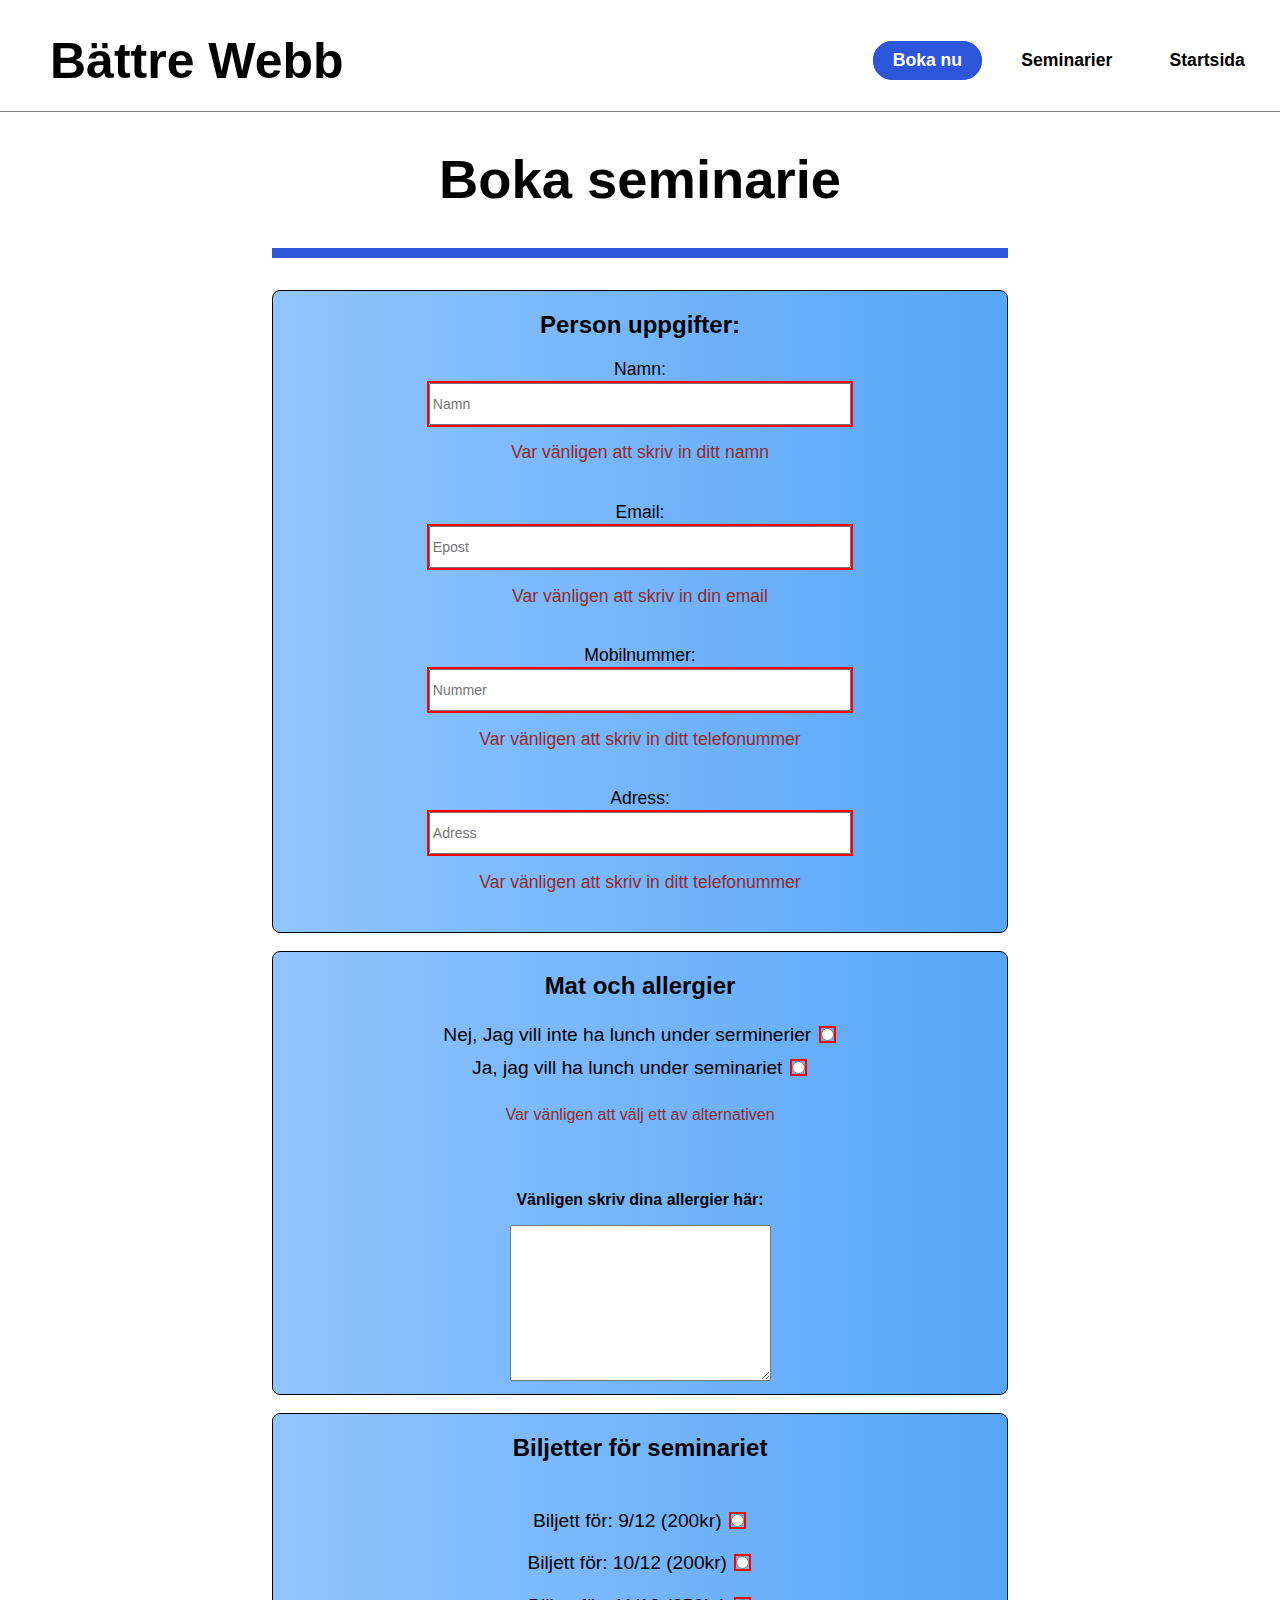
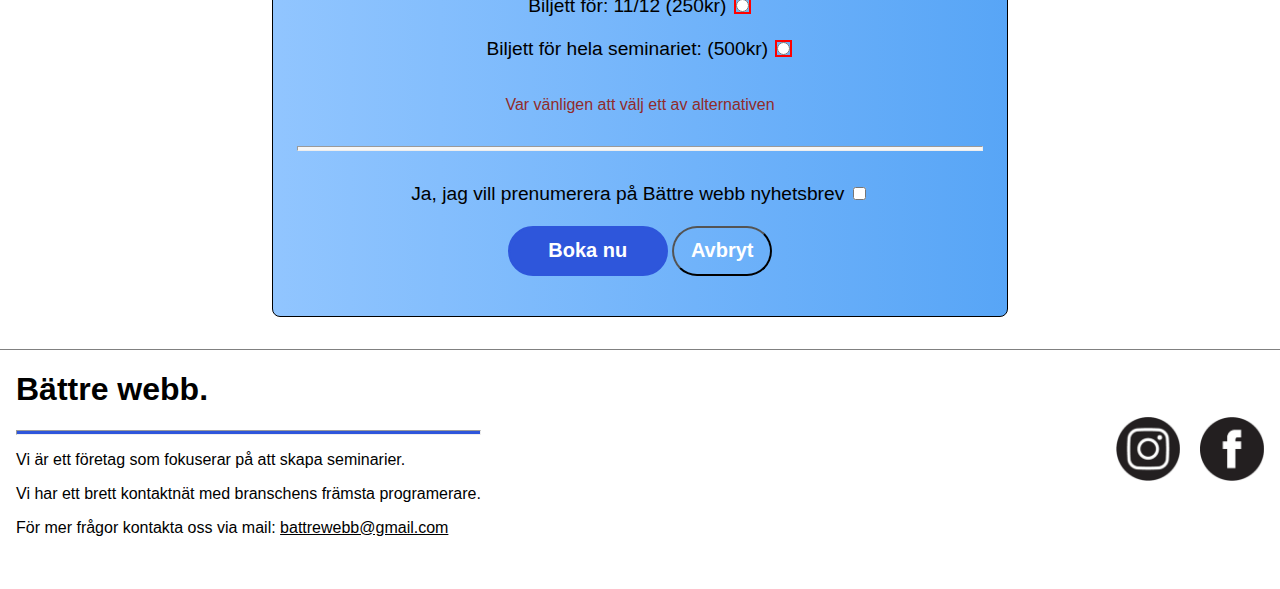
==== commit 4e303866: "fixat navbaren så det är länkar istället för knappar, förbättret bem och fortsatt med validering av " ====
--- a/boka-forum.html
+++ b/boka-forum.html
@@ -17,15 +17,21 @@
     <!-- Header -->
     <header>
 
-        <section onclick="window.location.href = './startsida.html'" class="header__logo"> Bättre webb.
-        </section>
-
-        <section class="header__grouped-buttons">
-            <button onclick="window.location.href = './boka-forum.html'" class="header__button--main">Boka
-                nu</button>
-            <button onclick="window.location.href = './seminarier.html'" class="header__button">Seminarier</button>
-            <button onclick="window.location.href = './startsida.html'" class="header__button">Startsida</button>
-        </section>
+        <nav class="header-nav">
+             
+                <a class="header-nav__logo" href=""> Bättre Webb</a>
+           
+        
+            <section class="header-nav__gropued-buttons">
+        
+            <a class="header-nav__button--blue" href="./boka-forum.html"> Boka nu</a>
+        
+            <a class="header-nav__button header-nav__button--highlighted" href="./seminarier.html"> Seminarier</a>
+        
+            <a class="header-nav__button header-nav__button--highlighted" href="./startsida.html"> Startsida</a>
+          </section>
+        
+          </nav>
     </header>
     <!-- Header -->
 
@@ -159,13 +165,19 @@
 
               
                     <hr>
+                    <label for="checkbox-1"> Ja, jag vill prenumerera på Bättre webb nyhetsbrev</label>
                     <input type="checkbox" id="checkbox-1" name="checkbox-1"
-                        value="Biljett för hela seminariet: (500kr)">
-                    <label for="checkbox-1"> Ja, jag vill prenumerera på Bättre webb nyhetsbrev</label> <br>
-
-                    <button class="form__button form__button--highlighted" type="submit"> Boka nu</button>
+                        value="Biljett för hela seminariet: (500kr)"> <br>
+                    
+
+                    <button class="form__button-submit--highlighted" type="submit"> Boka nu</button>
+
+                    <button class=" form__button-reset--highlighted" type="reset"> Avbryt</button>
                 </section>
 
+               
+            </section>
+
 
                 <!-- Biljett uppgifter -->
 
@@ -190,26 +202,30 @@
 
     <footer>
 
-        <article class="footer__text">
-            <h1>Bättre webb.</h1>
-            <hr>
-            <p> Vi är ett företag som fokuserar på att skapa seminarier. </p>
-            <p> Vi har ett brett kontaktnät med branschens främsta programerare. </p>
-            <p> För mer frågor kontakta oss via mail: <u> battrewebb@gmail.com </u></p>
+        <section class="footer-container">
+    
+        <article class="footer-container__text">
+          <h1>Bättre webb.</h1>
+          <hr>
+          <p> Vi är ett företag som fokuserar på att skapa seminarier. </p>
+          <p> Vi har ett brett kontaktnät med branschens främsta programerare. </p>
+          <p> För mer frågor kontakta oss via mail: <u> battrewebb@gmail.com </u></p>
         </article>
-
-
-
-
-
-        <section class="footer__logos">
-            <img src="./startsida img/instagram.png" alt="instagram">
-            <img src="./startsida img/facebook.png" alt="facebook">
+    
+    
+    
+    
+    
+    
+        <section class="footer-container__logos">
+          <img src="./startsida img/instagram.png" alt="instagram">
+          <img src="./startsida img/facebook.png" alt="facebook">
         </section>
-
-
-
-    </footer>
+    
+      </section>
+    
+      </footer>
+    
     <!-- footer -->
 </body>
 
--- a/boka-forum.css
+++ b/boka-forum.css
@@ -129,6 +129,8 @@
 
 
 
+
+
 .form-personal-data__flex>input {
     width: 30em;
     height: 3em;
@@ -222,7 +224,7 @@
 }
 
 
-.form__button {
+.form__button-submit--highlighted {
     border: 2px solid rgb(46, 86, 219);
     background-color: rgb(46, 86, 219);
     color: white;
@@ -233,11 +235,11 @@
     font-size: 20px;
     padding: 0.4em;
     font-weight: bolder;
-    margin-left: 1em;
+   
     transition: 0.3s;
 }
 
-.form__button--highlighted:hover {
+.form__button-submit--highlighted:hover {
     background-color: white;
     color: rgb(46, 86, 219);
     font-weight: bolder;
@@ -247,6 +249,27 @@
 }
 
 
+.form__button-reset--highlighted{
+  background-color: transparent;
+    color: white;
+    border-radius: 10em;
+
+    width: 5em;
+    height: 2.5em;
+    font-size: 20px;
+    padding: 0.4em;
+    font-weight: bolder;
+    
+    transition: 0.3s;
+}
+
+.form__button-reset--highlighted:hover {
+    
+    box-shadow: 0em 0em 0.7em 0.5px rgb(164, 164, 164);
+    cursor: pointer;
+}
+
+
 @media only screen and (max-width: 800px) {
     main {
         grid-template-columns: 1fr;
--- a/header.css
+++ b/header.css
@@ -5,11 +5,16 @@
     border-bottom: 1px solid gray;
 
 
+    
+
+}
+
+.header-nav{
     display: flex;
     flex-direction: row;
     justify-content: space-between;
     align-items: center;
-
+    margin-top: 2em;
 }
 
 
@@ -20,45 +25,46 @@
 
 
 
-.header__button {
-    border: none;
-    background-color: white;
-    color: black;
+.header-nav__button {
+    
+   color: black;
+    border-radius: 10em;
+    margin-right: 1em;
+    padding: 0.4em 1em;
+    font-size: 1.1em;
+    text-decoration: none;
 
-    margin-right: 0em;
-    width: 7em;
-    height: 3em;
-    font-size: 1.1em;
     font-weight: bolder;
+    transition: 0.3s;
+    
+    
 
 
 
 }
 
-.header__button:hover {
+.header-nav__button--highlighted:hover {
     color: rgb(46, 86, 219);
     cursor: pointer;
 }
 
-.header__button--main {
+.header-nav__button--blue {
     border: 2px solid rgb(46, 86, 219);
     background-color: rgb(46, 86, 219);
     color: white;
     border-radius: 10em;
     margin-right: 1em;
-    width: 6em;
-    height: 3em;
+    padding: 0.4em 1em;
     font-size: 1.1em;
+    text-decoration: none;
 
     font-weight: bolder;
     transition: 0.3s;
-
-
 }
 
 
 
-.header__button--main:hover {
+.header-nav__button--blue:hover {
     background-color: white;
     color: rgb(46, 86, 219);
     font-weight: bolder;
@@ -70,15 +76,16 @@
 
 
 
-.header__logo {
+.header-nav__logo {
     font-size: 50px;
     font-weight: bolder;
     margin-left: 1em;
     color: black;
+  text-decoration: none;
 
 }
 
-.header__logo:hover {
+.header-nav__logo:hover {
     cursor: pointer;
 }
 
@@ -89,52 +96,46 @@
 
 
 
-@media only screen and (max-width: 754px) {
+@media only screen and (max-width: 849px) {
 
 
 
 
-    header {
+    .header-nav {
         flex-direction: column;
         justify-content: space-around;
-
+         margin-top: 1em;
+         gap: 1.2em;
     }
 
-    .header__logo {
+    .header-nav__logo {
         font-size: 35px;
         margin-left: 0;
 
 
     }
 
-    .header__button {
+    .header-nav__button {
+       margin-right: 0em;
+       font-size: 1em;
+        padding: 0.5em 0.7em;
 
-        margin-bottom: 0em;
-        width: 5.5em;
-        height: 2.5em;
+
+        border: none;
+        background-color: white;
+        color: black;
     }
 
-    .header__button__main {
+    .header-nav__button--blue {
 
+        font-size: 1em;
 
-
-        width: 5.5em;
-        height: 2.5em;
-
+     margin-right: 0em;
+     padding: 0.5em 0.7em;
 
     }
 
-    .header__button {
-        border: none;
-        background-color: white;
-        color: black;
-
-
-
-
-
-
-    }
+   
 
 
 }--- a/footer.css
+++ b/footer.css
@@ -1,21 +1,22 @@
-footer {
+.footer-container {
   grid-area: footer;
 }
 
 
 
-footer {
+.footer-container {
   background-color: white;
   border-top: 1px solid grey;
   display: flex;
   flex-direction: row;
   justify-content: space-between;
   align-items: center;
+ 
 
 
 }
 
-.footer__logos>img {
+.footer-container .footer-container__logos>img {
 
   height: 4em;
   width: 4em;
@@ -23,17 +24,17 @@
 
 }
 
-.footer__text {
+.footer-container__text {
   margin-left: 1em;
 }
 
-.footer__text>hr {
+.footer-container__text>hr {
   background-color: rgb(46, 86, 219);
   height: 3px;
 
 }
 
-.footer__logos>img:hover {
+.footer-container__logos>img:hover {
   cursor: pointer;
 
 }
@@ -58,24 +59,24 @@
 
 
 
-  footer {
+  .footer-container {
 
     flex-direction: column;
     align-items: center;
   }
 
-  .footer__logos>img {
+  .footer-container__logos>img {
     justify-content: space-between;
     margin: 1em;
   }
 
-  .footer__text {
+  .footer-container__text {
     margin-left: 0;
     text-align: center;
   }
 
 
-  .footer__text>hr {
+  .footer-container__text>hr {
 
     margin: 0.5em;
   }
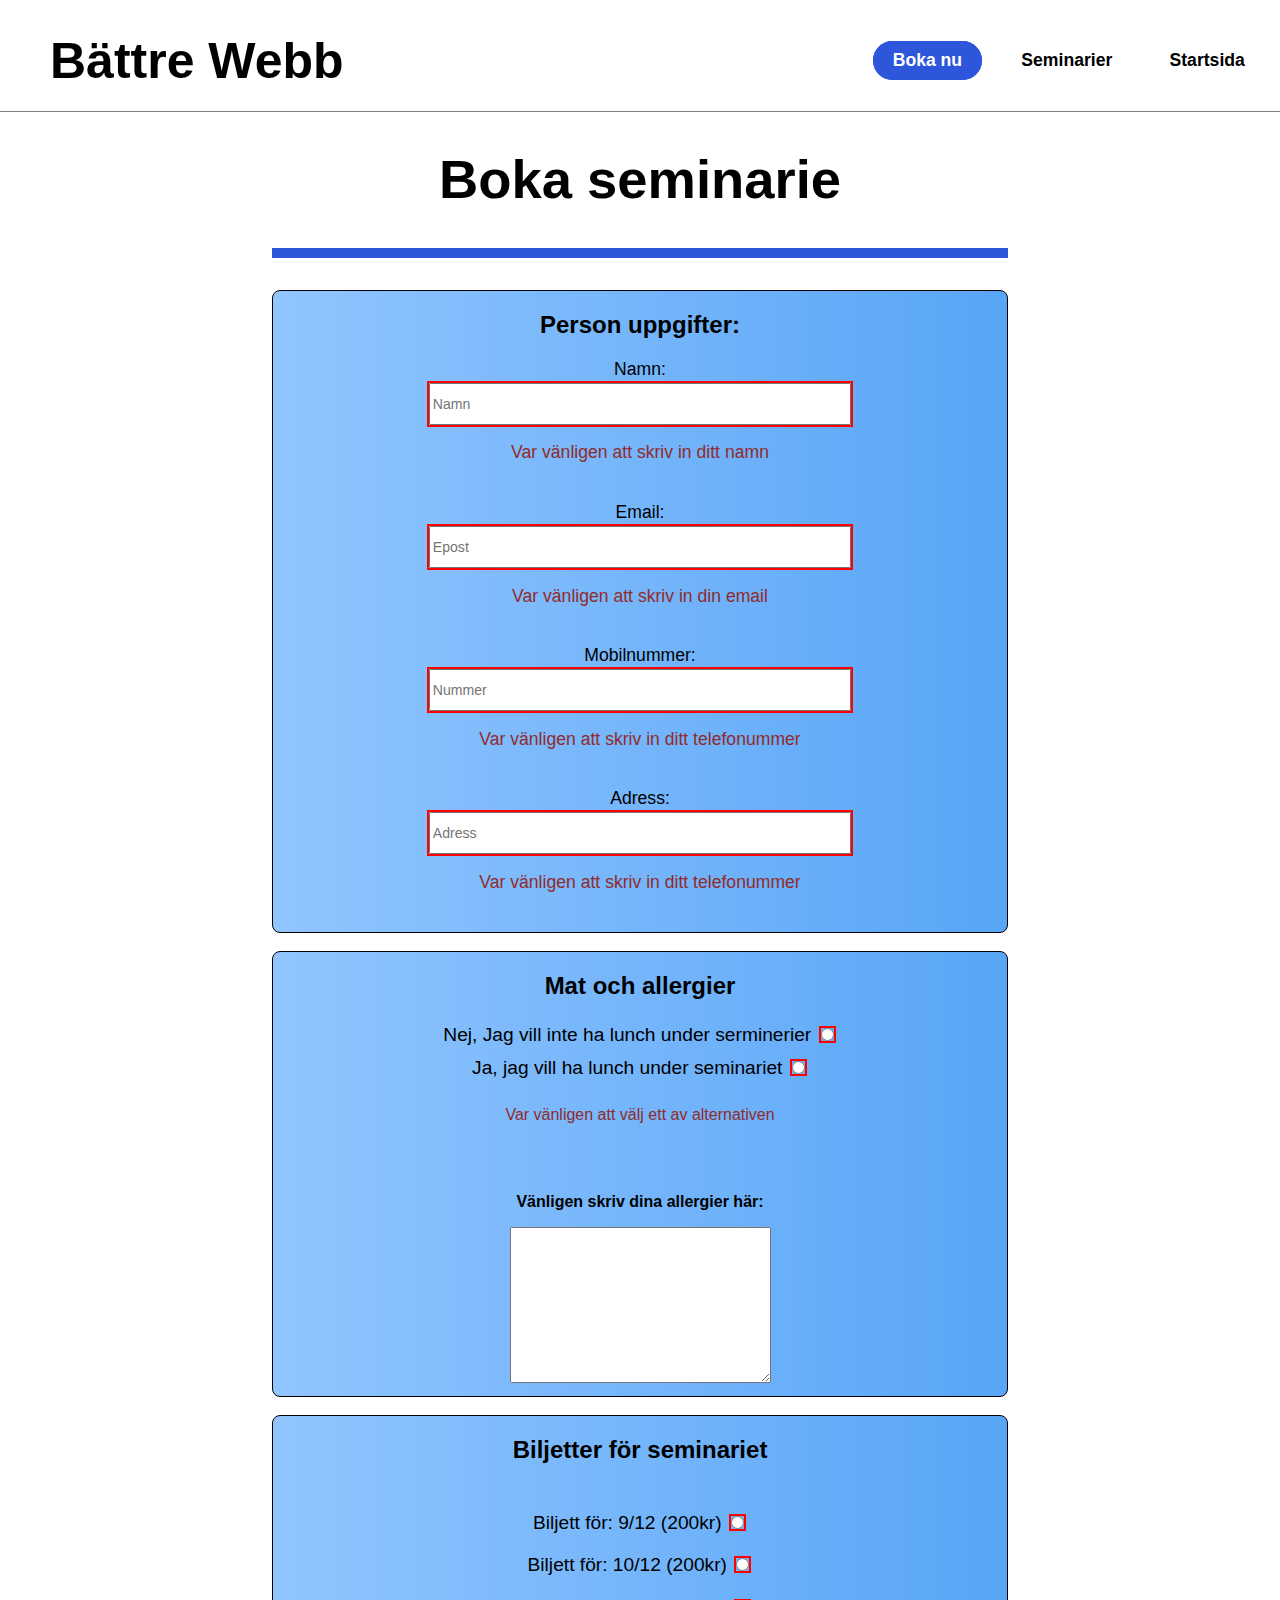
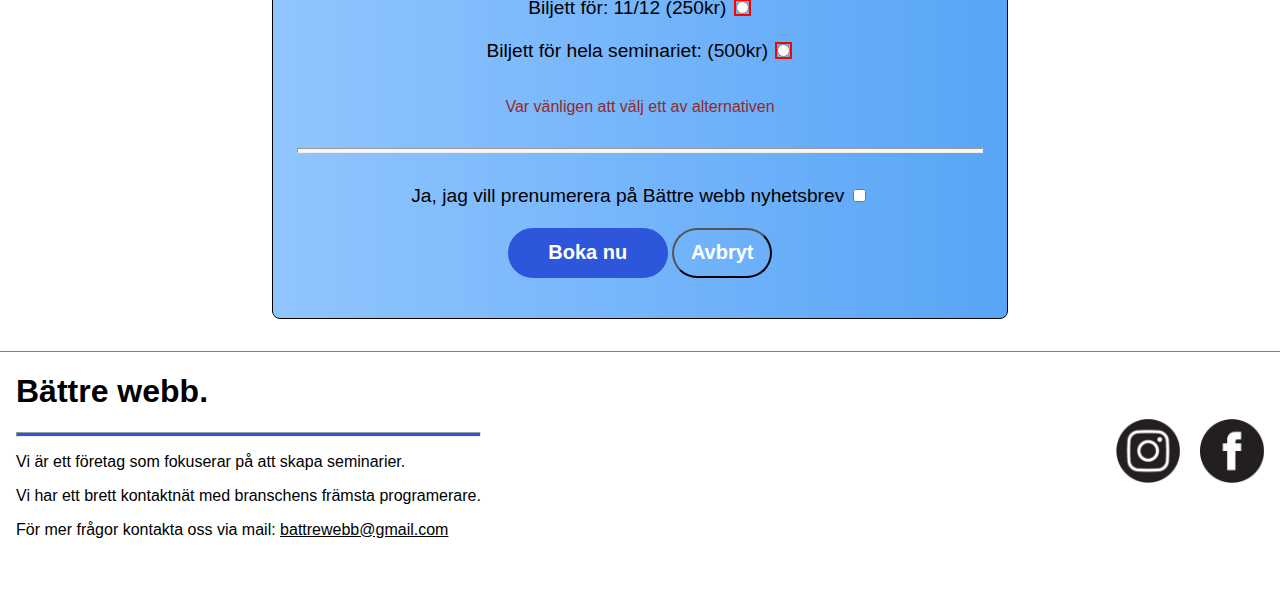
==== commit 23ef2418: "kollat att alla sidor har bem, komenterat varje section av koden för att göra det mer tydligt och fi" ====
--- a/boka-forum.html
+++ b/boka-forum.html
@@ -18,33 +18,32 @@
     <header>
 
         <nav class="header-nav">
-             
-                <a class="header-nav__logo" href=""> Bättre Webb</a>
-           
-        
+
+            <a class="header-nav__logo" href="startsida.html"> Bättre Webb</a>
+
+
             <section class="header-nav__gropued-buttons">
-        
-            <a class="header-nav__button--blue" href="./boka-forum.html"> Boka nu</a>
-        
-            <a class="header-nav__button header-nav__button--highlighted" href="./seminarier.html"> Seminarier</a>
-        
-            <a class="header-nav__button header-nav__button--highlighted" href="./startsida.html"> Startsida</a>
-          </section>
-        
-          </nav>
+
+                <a class="header-nav__button--blue" href="./boka-forum.html"> Boka nu</a>
+
+                <a class="header-nav__button header-nav__button--highlighted" href="./seminarier.html"> Seminarier</a>
+
+                <a class="header-nav__button header-nav__button--highlighted" href="./startsida.html"> Startsida</a>
+            </section>
+
+        </nav>
     </header>
     <!-- Header -->
 
     <main>
 
         <section class="form">
-
+            <!-- Rubrik -->
 
             <section class="heading-form">
                 <h1>Boka seminarie</h1>
-
             </section>
-
+            <!-- Rubrik -->
             <form action="#">
 
 
@@ -101,29 +100,29 @@
 
 
 
-                    
-
-                        <label for="food1">Nej, Jag vill inte ha lunch under serminerier</label>
-                        <input type="radio" id="food1" name="food" value="fisk" required> <br>
-
-                     
-                        <label for="food2">Ja, jag vill ha lunch under seminariet</label>
-                        <input type="radio" id="food2" name="food" value="kött">
-                    
-
-                        <p class="error-messeage">Var vänligen att välj ett av alternativen</p>
-
-                        <div class="form-food__choose-food">
-                            <label for="mat">Välj typ av maträtt:</label>
-                            <select name="mat" id="mat">
-                                <option value="kött">Välj mat rätt</option>
-                                <option value="kött">Kött</option>
-                                <option value="fisk">Fisk</option>
-                                <option value="vegitariskt">Vegitarisk</option> <br>
-
-                            </select>
-                        </div>
-                    
+
+
+                    <label for="food1">Nej, Jag vill inte ha lunch under serminerier</label>
+                    <input type="radio" id="food1" name="food" value="fisk" required> <br>
+
+
+                    <label for="food2">Ja, jag vill ha lunch under seminariet</label>
+                    <input type="radio" id="food2" name="food" value="kött">
+
+
+                    <p class="error-messeage">Var vänligen att välj ett av alternativen</p>
+
+                    <div class="form-food__choose-food">
+                        <label for="mat">Välj typ av maträtt:</label>
+                        <select name="mat" id="mat">
+                            <option value="kött">Välj mat rätt</option>
+                            <option value="kött">Kött</option>
+                            <option value="fisk">Fisk</option>
+                            <option value="vegitariskt">Vegitarisk</option> <br>
+
+                        </select>
+                    </div>
+
 
 
 
@@ -148,7 +147,7 @@
                     <input type="radio" id="biljett1" name="food" value="fisk" required> <br>
 
 
-                   
+
 
                     <label for="biljett2">Biljett för: 10/12 (200kr)</label>
                     <input type="radio" id="biljett2" name="food" value="fisk" required> <br>
@@ -156,76 +155,80 @@
                     <label for="biljett3">Biljett för: 11/12 (250kr)</label>
                     <input type="radio" id="biljett3" name="food" value="fisk" required> <br>
 
-                 
+
                     <label for="biljett4">Biljett för hela seminariet: (500kr)</label>
                     <input type="radio" id="biljett4" name="food" value="kött">
-                
+
 
                     <p class="error-messeage">Var vänligen att välj ett av alternativen</p>
 
-              
+
                     <hr>
                     <label for="checkbox-1"> Ja, jag vill prenumerera på Bättre webb nyhetsbrev</label>
                     <input type="checkbox" id="checkbox-1" name="checkbox-1"
                         value="Biljett för hela seminariet: (500kr)"> <br>
-                    
-
+
+                    <!-- Biljett uppgifter -->
+
+                    <!-- Knappar -->
                     <button class="form__button-submit--highlighted" type="submit"> Boka nu</button>
 
                     <button class=" form__button-reset--highlighted" type="reset"> Avbryt</button>
+
+                    <!-- Knappar -->
                 </section>
 
-               
+
+        </section>
+
+
+
+
+
+
+
+        </form>
+
+        </section>
+
+
+
+
+
+        </section>
+
+
+    </main>
+
+
+    <!-- footer -->
+
+    <footer>
+
+        <section class="footer-container">
+
+            <article class="footer-container__text">
+                <h1>Bättre webb.</h1>
+                <hr>
+                <p> Vi är ett företag som fokuserar på att skapa seminarier. </p>
+                <p> Vi har ett brett kontaktnät med branschens främsta programerare. </p>
+                <p> För mer frågor kontakta oss via mail: <u> battrewebb@gmail.com </u></p>
+            </article>
+
+
+
+
+
+
+            <section class="footer-container__logos">
+                <img src="./startsida img/instagram.png" alt="instagram">
+                <img src="./startsida img/facebook.png" alt="facebook">
             </section>
 
-
-                <!-- Biljett uppgifter -->
-
-
-
-
-            </form>
-
-        </section>
-
-
-
-
-
-        </section>
-
-
-    </main>
-
-
-    <!-- footer -->
-
-    <footer>
-
-        <section class="footer-container">
-    
-        <article class="footer-container__text">
-          <h1>Bättre webb.</h1>
-          <hr>
-          <p> Vi är ett företag som fokuserar på att skapa seminarier. </p>
-          <p> Vi har ett brett kontaktnät med branschens främsta programerare. </p>
-          <p> För mer frågor kontakta oss via mail: <u> battrewebb@gmail.com </u></p>
-        </article>
-    
-    
-    
-    
-    
-    
-        <section class="footer-container__logos">
-          <img src="./startsida img/instagram.png" alt="instagram">
-          <img src="./startsida img/facebook.png" alt="facebook">
-        </section>
-    
-      </section>
-    
-      </footer>
-    
+        </section>
+
+    </footer>
+
     <!-- footer -->
 </body>
 
--- a/boka-forum.css
+++ b/boka-forum.css
@@ -16,13 +16,12 @@
 
 
 
+
+
+
+
 main {
     grid-area: main;
-}
-
-
-
-main {
     display: grid;
     grid-template-columns: 0.3fr 1fr 0.3fr;
     grid-template-rows: 1fr;
@@ -37,33 +36,25 @@
 .form {
     grid-area: form;
 
-
-
 }
 
 .form>* {
     margin: 2em;
 }
 
+/* Valid and invalid */
+
 input:invalid {
     outline: 2px solid red
 }
 
 
-
-
-
-
 input:valid {
     border-bottom: 5px solid green;
 }
 
 
 
-
-
-
-
 .error-messeage {
 
     color: rgb(145, 43, 43);
@@ -78,11 +69,10 @@
     visibility: hidden;
 }
 
-
-
-
-
-
+/* Valid and invalid */
+
+
+/* Rubrik */
 .heading-form {
     grid-area: heading-form;
 
@@ -98,8 +88,10 @@
 
 }
 
-
-
+/* Rubrik */
+
+
+/* Person uppgifter */
 
 .form-personal-data {
     grid-area: form-personal-data;
@@ -127,10 +119,6 @@
 }
 
 
-
-
-
-
 .form-personal-data__flex>input {
     width: 30em;
     height: 3em;
@@ -143,12 +131,15 @@
 
 }
 
-
-.form-food__choose-food  {
+/* Person uppgifter */
+
+
+/* Mat uppgifter*/
+.form-food__choose-food {
     visibility: hidden;
 }
 
-input:valid+.error-messeage+.form-food__choose-food  {
+input:valid+.error-messeage+.form-food__choose-food {
     visibility: visible;
 
 }
@@ -191,9 +182,29 @@
 
 }
 
-
-
-
+select{
+    font-weight: bold;
+    background-color: transparent;
+    border: 0.2em solid black;
+    border-radius: 0.5em;
+    padding: 0 1em 0;
+    
+    cursor: pointer;
+    transition: 0.3s;
+}
+
+select:hover{
+    box-shadow: inset 0em 0em 0.7em 0.1px rgb(164, 164, 164);
+}
+
+option{
+    font-weight: bold;
+}
+
+/* Mat uppgifter */
+
+
+/* Biljett uppgifter */
 .form-ticket {
 
     grid-area: form-ticket;
@@ -223,7 +234,9 @@
 
 }
 
-
+/* Biljett uppgifter */
+
+/* Knappar */
 .form__button-submit--highlighted {
     border: 2px solid rgb(46, 86, 219);
     background-color: rgb(46, 86, 219);
@@ -235,7 +248,7 @@
     font-size: 20px;
     padding: 0.4em;
     font-weight: bolder;
-   
+
     transition: 0.3s;
 }
 
@@ -249,8 +262,8 @@
 }
 
 
-.form__button-reset--highlighted{
-  background-color: transparent;
+.form__button-reset--highlighted {
+    background-color: transparent;
     color: white;
     border-radius: 10em;
 
@@ -259,16 +272,17 @@
     font-size: 20px;
     padding: 0.4em;
     font-weight: bolder;
-    
+
     transition: 0.3s;
 }
 
 .form__button-reset--highlighted:hover {
-    
+
     box-shadow: 0em 0em 0.7em 0.5px rgb(164, 164, 164);
     cursor: pointer;
 }
 
+/* Knappar */
 
 @media only screen and (max-width: 800px) {
     main {
@@ -281,11 +295,13 @@
 
     }
 
-
+    /* Person uppgifter */
     .form-personal-data__flex>input {
         width: 18em;
         height: 3em;
         transition: 0.5s;
 
     }
+
+    /* Person uppgifter */
 }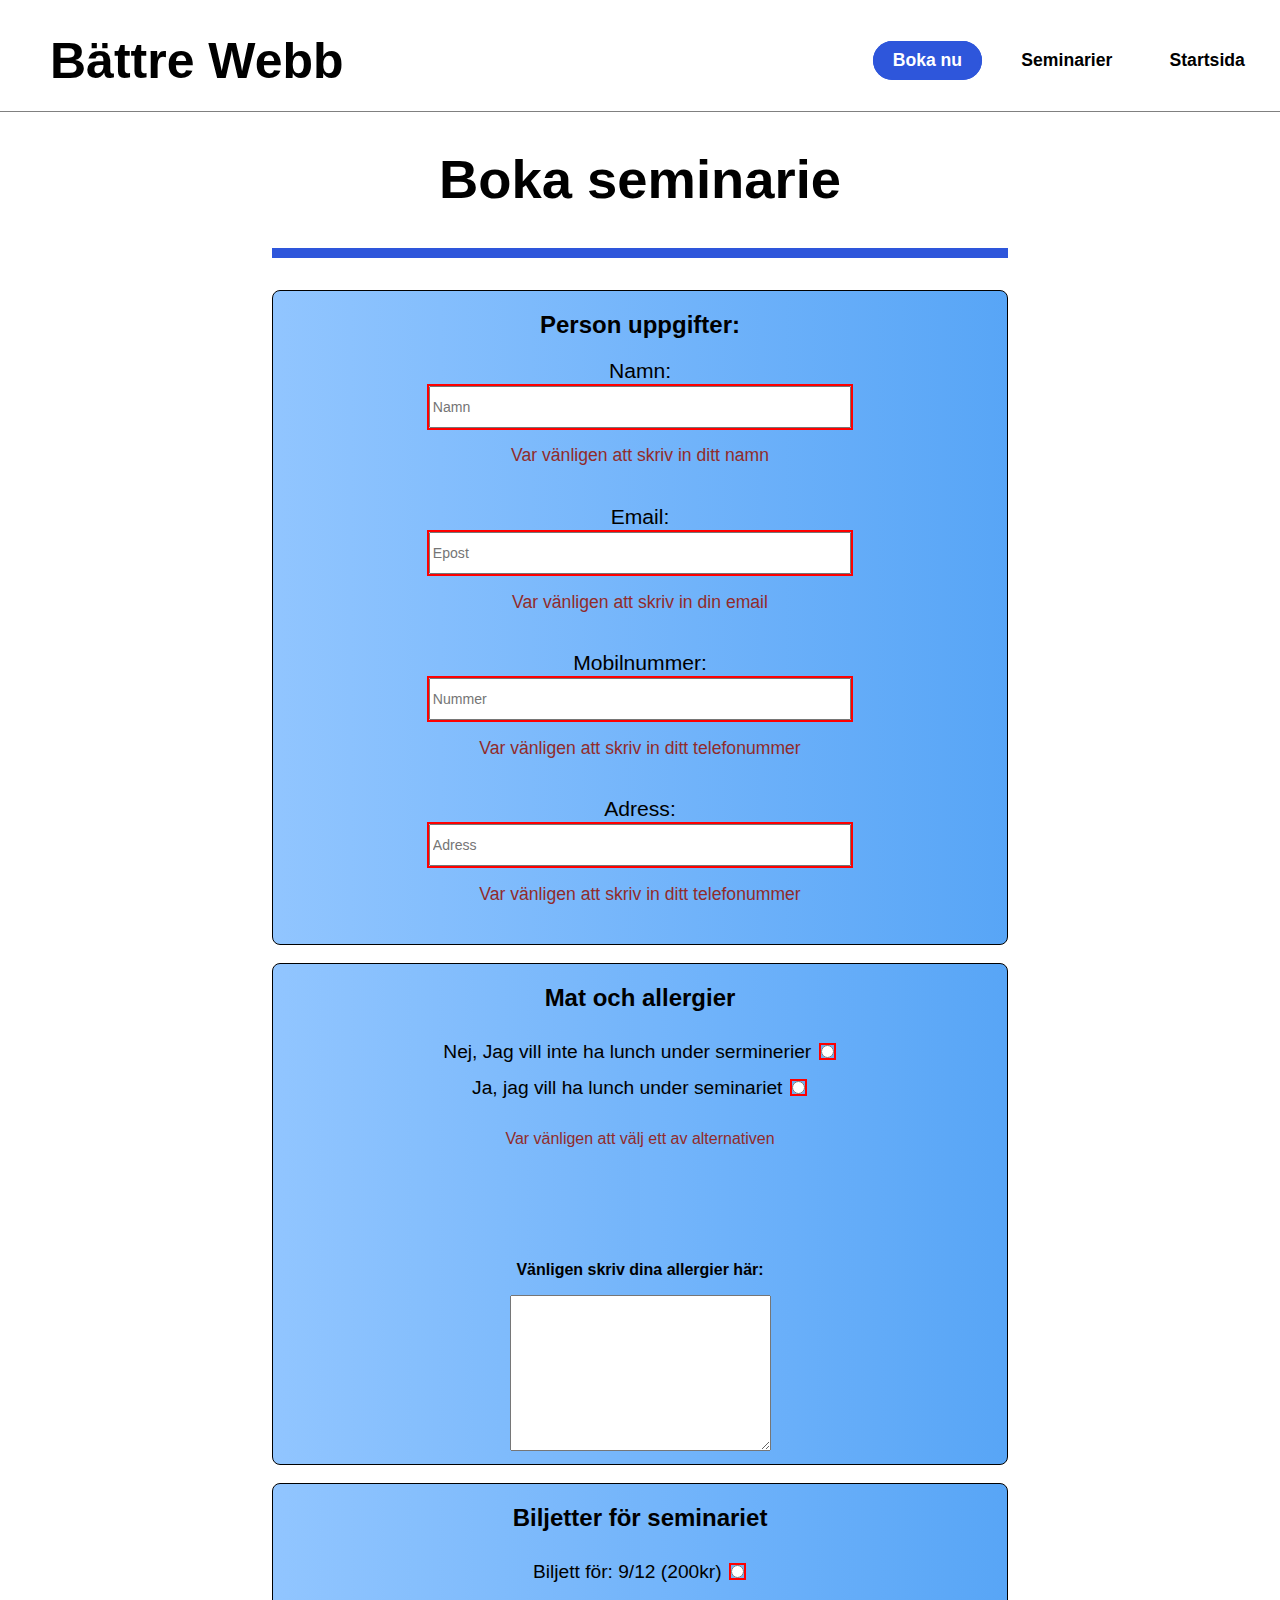
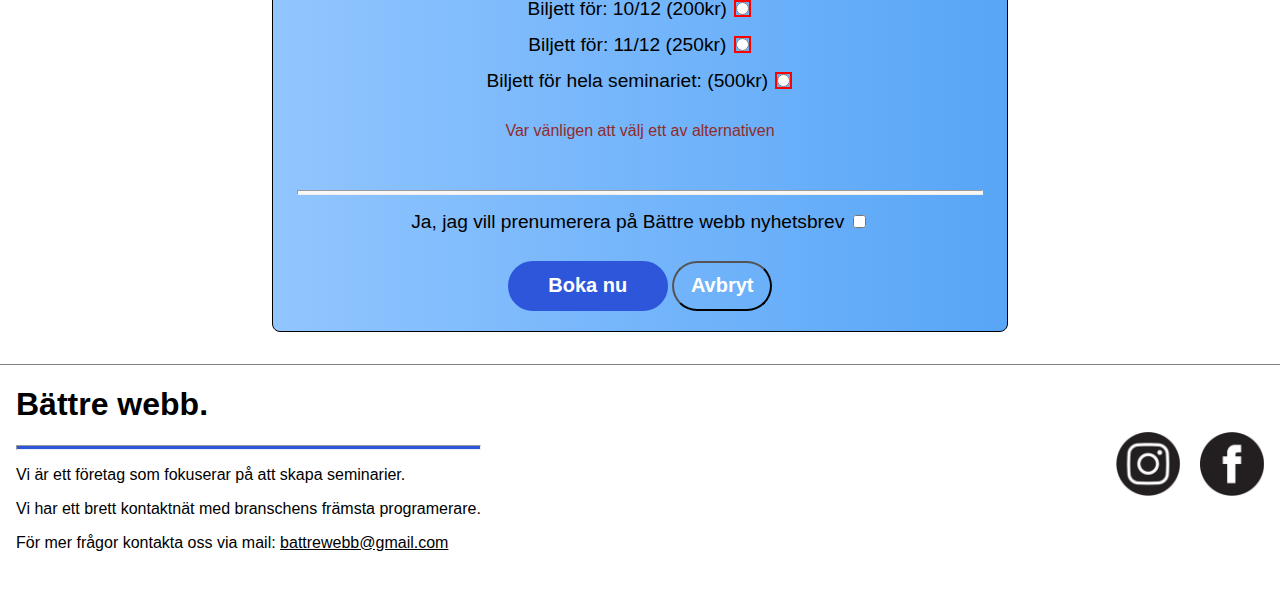
==== commit f5d28b3c: "fixat klart valindering på form och lagt till aria label på bakgrundsbilder och fixat design på semi" ====
--- a/boka-forum.html
+++ b/boka-forum.html
@@ -100,27 +100,29 @@
 
 
 
-
-
-                    <label for="food1">Nej, Jag vill inte ha lunch under serminerier</label>
-                    <input type="radio" id="food1" name="food" value="fisk" required> <br>
-
-
-                    <label for="food2">Ja, jag vill ha lunch under seminariet</label>
-                    <input type="radio" id="food2" name="food" value="kött">
-
-
-                    <p class="error-messeage">Var vänligen att välj ett av alternativen</p>
-
-                    <div class="form-food__choose-food">
-                        <label for="mat">Välj typ av maträtt:</label>
-                        <select name="mat" id="mat">
-                            <option value="kött">Välj mat rätt</option>
-                            <option value="kött">Kött</option>
-                            <option value="fisk">Fisk</option>
-                            <option value="vegitariskt">Vegitarisk</option> <br>
-
-                        </select>
+                    <fieldset id="group-1">
+
+                        <label for="food1">Nej, Jag vill inte ha lunch under serminerier</label>
+                        <input type="radio" id="food1" name="group-1" value="fisk" required> <br>
+
+
+                        <label for="food2">Ja, jag vill ha lunch under seminariet</label>
+                        <input id="food2" type="radio" id="food2" name="group-1" value="kött">
+
+
+                        <p class="error-messeage">Var vänligen att välj ett av alternativen</p>
+
+                        <div class="form-food__choose-food">
+                            <label for="mat">Välj typ av maträtt:</label>
+                            <select name="mat" id="mat">
+                                <option value="kött">Välj mat rätt</option>
+                                <option value="kött">Kött</option>
+                                <option value="fisk">Fisk</option>
+                                <option value="vegitariskt">Vegitarisk</option> <br>
+
+                            </select>
+
+                    </fieldset>
                     </div>
 
 
@@ -142,26 +144,26 @@
 
                     <h2 class="form-ticket__haeding">Biljetter för seminariet</h2>
 
-
-                    <label for="biljett1">Biljett för: 9/12 (200kr)</label>
-                    <input type="radio" id="biljett1" name="food" value="fisk" required> <br>
-
-
-
-
-                    <label for="biljett2">Biljett för: 10/12 (200kr)</label>
-                    <input type="radio" id="biljett2" name="food" value="fisk" required> <br>
-
-                    <label for="biljett3">Biljett för: 11/12 (250kr)</label>
-                    <input type="radio" id="biljett3" name="food" value="fisk" required> <br>
-
-
-                    <label for="biljett4">Biljett för hela seminariet: (500kr)</label>
-                    <input type="radio" id="biljett4" name="food" value="kött">
-
+                    <fieldset id="group-2">
+                        <label for="biljett1">Biljett för: 9/12 (200kr)</label>
+                        <input type="radio" id="biljett1" name="group-2" value="fisk" required> <br>
+
+
+
+
+                        <label for="biljett2">Biljett för: 10/12 (200kr)</label>
+                        <input type="radio" id="biljett2" name="group-2" value="fisk" required> <br>
+
+                        <label for="biljett3">Biljett för: 11/12 (250kr)</label>
+                        <input type="radio" id="biljett3" name="group-2" value="fisk" required> <br>
+
+
+                        <label for="biljett4">Biljett för hela seminariet: (500kr)</label>
+                        <input type="radio" id="biljett4" name="group-2" value="kött">
+                   
 
                     <p class="error-messeage">Var vänligen att välj ett av alternativen</p>
-
+                </fieldset>
 
                     <hr>
                     <label for="checkbox-1"> Ja, jag vill prenumerera på Bättre webb nyhetsbrev</label>
--- a/boka-forum.css
+++ b/boka-forum.css
@@ -139,7 +139,7 @@
     visibility: hidden;
 }
 
-input:valid+.error-messeage+.form-food__choose-food {
+input#food2:checked+.error-messeage+.form-food__choose-food {
     visibility: visible;
 
 }
@@ -168,14 +168,9 @@
     margin-top: 2em;
 }
 
-.form-food>input {
-    font-size: 1em;
-}
-
-.form-food>label {
-    font-size: 1.2em;
-
-}
+
+
+
 
 .form-food__choose-food {
     font-size: 1em;
@@ -218,12 +213,10 @@
 
 
 .form-ticket>* {
-    margin-bottom: 2em;
-}
-
-.form-ticket>label {
-    font-size: 1.2em;
-}
+    margin-bottom: 1em;
+}
+
+
 
 
 .form-ticket>hr {
@@ -248,7 +241,7 @@
     font-size: 20px;
     padding: 0.4em;
     font-weight: bolder;
-
+margin-top: 1em;
     transition: 0.3s;
 }
 
@@ -284,7 +277,22 @@
 
 /* Knappar */
 
-@media only screen and (max-width: 800px) {
+
+fieldset{
+    border: none;
+
+}
+
+fieldset >*{
+    margin-bottom: 1.5em;
+}
+
+label {
+   font-size: 1.2em;
+   
+}
+
+@media only screen and (max-width: 828px) {
     main {
         grid-template-columns: 1fr;
         grid-template-areas:
@@ -297,11 +305,14 @@
 
     /* Person uppgifter */
     .form-personal-data__flex>input {
-        width: 18em;
+        width: 17em;
         height: 3em;
         transition: 0.5s;
 
     }
 
+    label {
+        font-size: 1.1em;
+     }
     /* Person uppgifter */
 }--- a/header.css
+++ b/header.css
@@ -82,11 +82,12 @@
     margin-left: 1em;
     color: black;
   text-decoration: none;
-
+transition: 0.3s;
 }
 
 .header-nav__logo:hover {
     cursor: pointer;
+    transform: scale(1.1);
 }
 
 
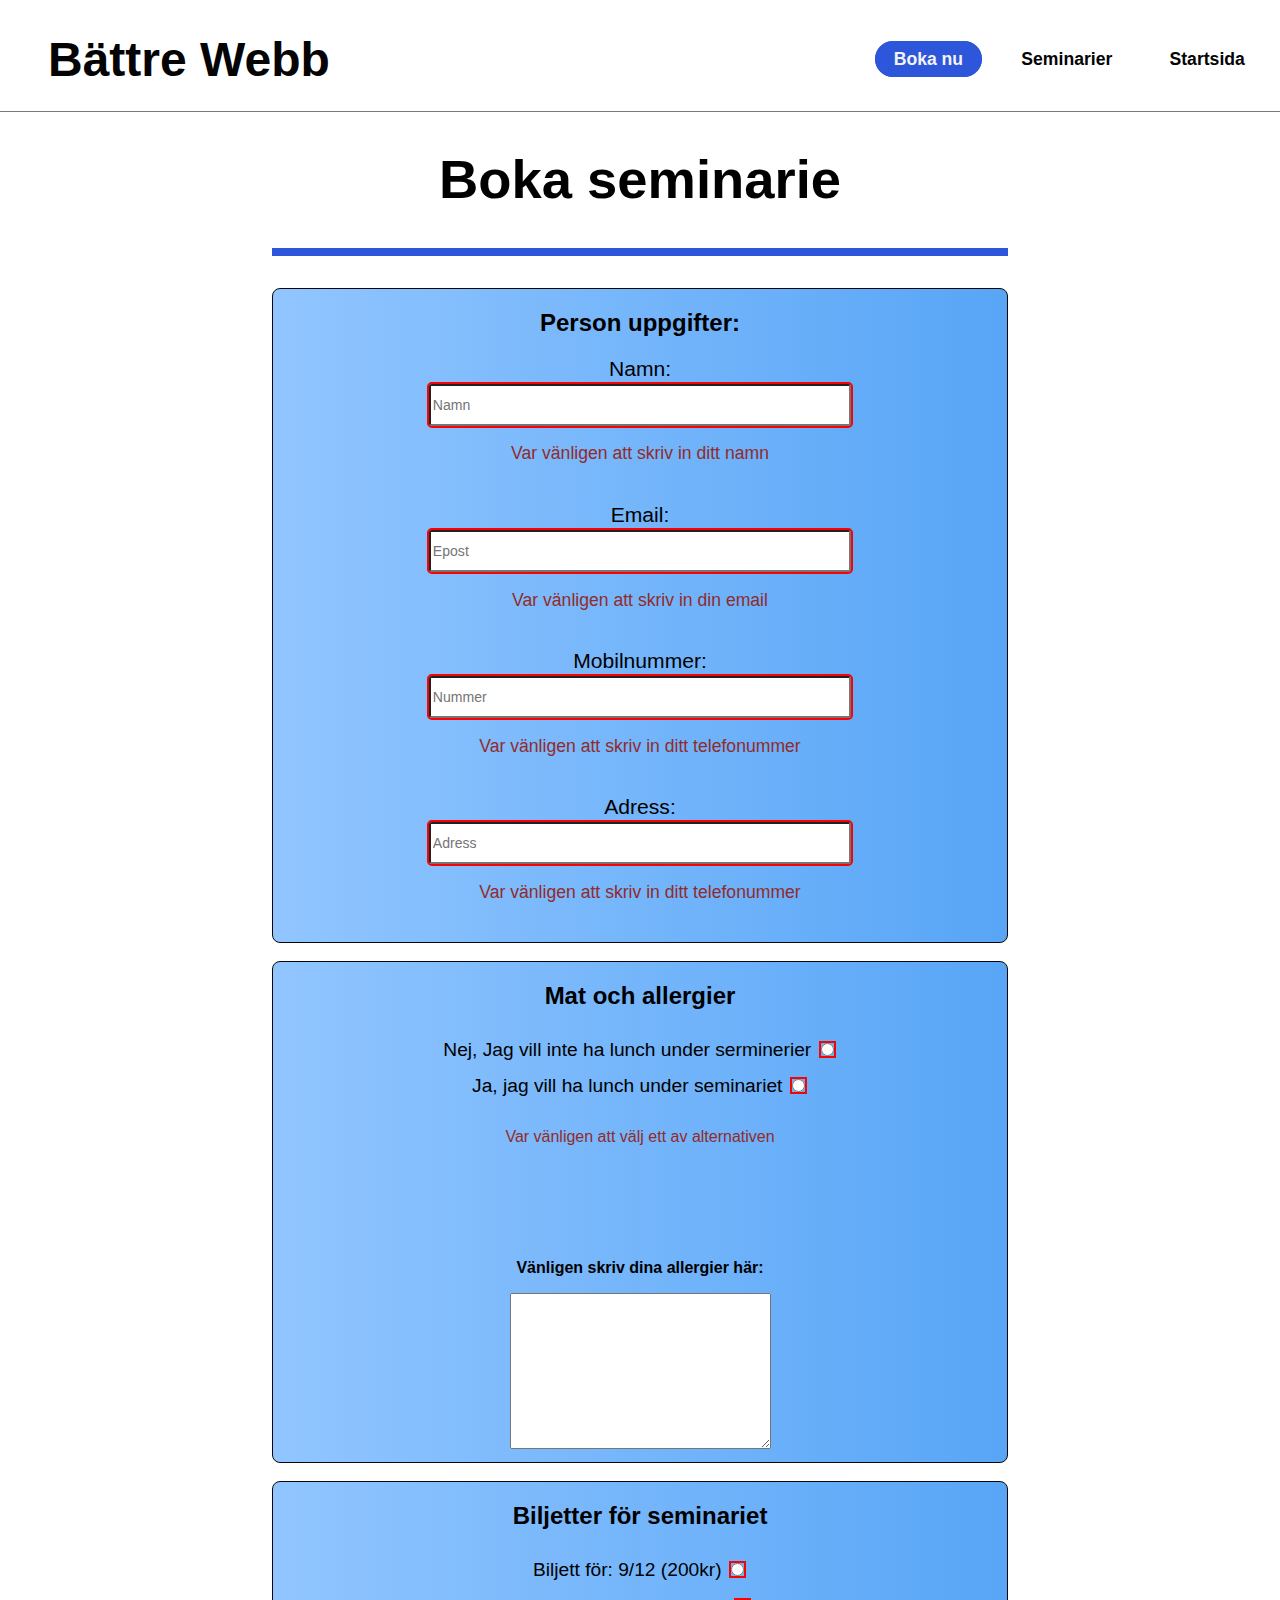
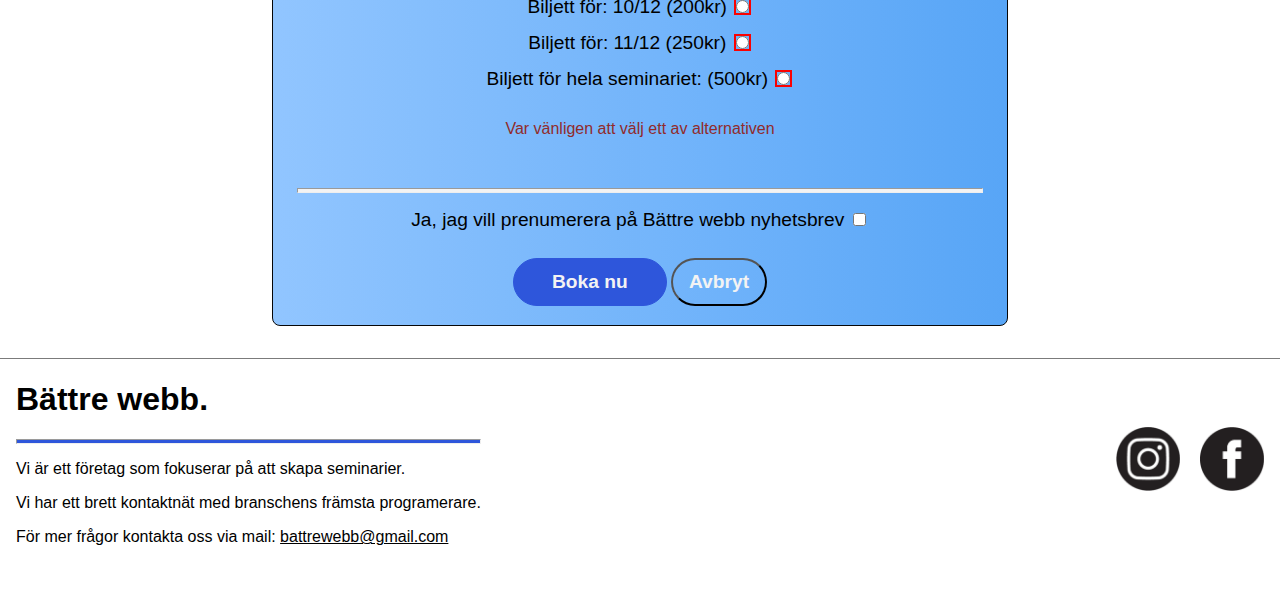
==== commit 949880e0: "fixade root och lite mer på bem. fixade även lite design buggar" ====
--- a/boka-forum.html
+++ b/boka-forum.html
@@ -7,6 +7,7 @@
     <link rel="stylesheet" href="boka-forum.css">
     <link rel="stylesheet" href="header.css">
     <link rel="stylesheet" href="footer.css">
+    <link rel="stylesheet" href="root.css">
 
     <link rel="icon" type="image/x-icon" href="/startsida img/Nytt projekt (5).png">
     <title>Bättre webb</title>
@@ -16,21 +17,18 @@
 
     <!-- Header -->
     <header>
-
         <nav class="header-nav">
 
             <a class="header-nav__logo" href="startsida.html"> Bättre Webb</a>
 
-
             <section class="header-nav__gropued-buttons">
 
-                <a class="header-nav__button--blue" href="./boka-forum.html"> Boka nu</a>
+                <a class="header-nav__button" href="./boka-forum.html"> Boka nu</a>
 
-                <a class="header-nav__button header-nav__button--highlighted" href="./seminarier.html"> Seminarier</a>
+                <a class="header-nav__button--none-background" href="./seminarier.html"> Seminarier</a>
 
-                <a class="header-nav__button header-nav__button--highlighted" href="./startsida.html"> Startsida</a>
+                <a class="header-nav__button--none-background" href="./startsida.html"> Startsida</a>
             </section>
-
         </nav>
     </header>
     <!-- Header -->
@@ -52,8 +50,6 @@
                 <section class="form-personal-data">
 
                     <h2 class="form-personal-data__heading"> Person uppgifter:</h2>
-
-
 
                     <div class="form-personal-data__flex form-personal-data__flex--highlighted">
                         <label for="name">Namn:</label>
@@ -78,15 +74,12 @@
                         <br>
                     </div>
 
-
                     <div class="form-personal-data__flex form-personal-data__flex--highlighted">
                         <label for="adress">Adress:</label>
                         <input type="adress" placeholder="Adress" id="adress" name="adress" minlength="5" required>
                         <p class="error-messeage">Var vänligen att skriv in ditt telefonummer</p>
                         <br>
                     </div>
-
-
                 </section>
 
                 <!-- Person uppgifter -->
@@ -97,8 +90,6 @@
                 <section class="form-food">
 
                     <h2 class="form-food__heading"> Mat och allergier</h2>
-
-
 
                     <fieldset id="group-1">
 
@@ -119,17 +110,9 @@
                                 <option value="kött">Kött</option>
                                 <option value="fisk">Fisk</option>
                                 <option value="vegitariskt">Vegitarisk</option> <br>
-
                             </select>
-
                     </fieldset>
                     </div>
-
-
-
-
-
-
                     <p class="form-food__special-food-heading">Vänligen skriv dina allergier här:</p>
                     <textarea name="message" rows="10" cols="30"></textarea>
 
@@ -160,10 +143,10 @@
 
                         <label for="biljett4">Biljett för hela seminariet: (500kr)</label>
                         <input type="radio" id="biljett4" name="group-2" value="kött">
-                   
 
-                    <p class="error-messeage">Var vänligen att välj ett av alternativen</p>
-                </fieldset>
+
+                        <p class="error-messeage">Var vänligen att välj ett av alternativen</p>
+                    </fieldset>
 
                     <hr>
                     <label for="checkbox-1"> Ja, jag vill prenumerera på Bättre webb nyhetsbrev</label>
@@ -173,42 +156,23 @@
                     <!-- Biljett uppgifter -->
 
                     <!-- Knappar -->
-                    <button class="form__button-submit--highlighted" type="submit"> Boka nu</button>
+                    <button class="form__button-submit" type="submit"> Boka nu</button>
 
-                    <button class=" form__button-reset--highlighted" type="reset"> Avbryt</button>
+                    <button class=" form__button-reset--transparent" type="reset"> Avbryt</button>
 
                     <!-- Knappar -->
                 </section>
-
-
         </section>
-
-
-
-
-
-
-
         </form>
-
         </section>
-
-
-
-
-
         </section>
-
-
     </main>
 
 
     <!-- footer -->
 
     <footer>
-
         <section class="footer-container">
-
             <article class="footer-container__text">
                 <h1>Bättre webb.</h1>
                 <hr>
@@ -218,20 +182,13 @@
             </article>
 
 
-
-
-
-
             <section class="footer-container__logos">
                 <img src="./startsida img/instagram.png" alt="instagram">
                 <img src="./startsida img/facebook.png" alt="facebook">
             </section>
-
         </section>
-
     </footer>
 
     <!-- footer -->
 </body>
-
 </html>--- a/boka-forum.css
+++ b/boka-forum.css
@@ -12,14 +12,6 @@
 }
 
 
-
-
-
-
-
-
-
-
 main {
     grid-area: main;
     display: grid;
@@ -29,8 +21,6 @@
         ". form ."
 
     ;
-
-
 }
 
 .form {
@@ -45,19 +35,19 @@
 /* Valid and invalid */
 
 input:invalid {
-    outline: 2px solid red
+    outline: 2px solid rgb(250, 2, 2)
 }
 
 
 input:valid {
-    border-bottom: 5px solid green;
-}
-
-
+    border-bottom: 5px solid rgb(1, 134, 1);
+}
 
 .error-messeage {
 
     color: rgb(145, 43, 43);
+    margin-left: 1em;
+    margin-right: 1em;
 }
 
 input:invalid+.error-messeage {
@@ -78,14 +68,12 @@
 
     text-align: center;
     align-self: center;
-    border-bottom: 10px solid rgb(46, 86, 219);
+    border-bottom: 0.3em solid var(--heading-line);
 
     margin: 0;
     margin-left: 32px;
     margin-right: 32px;
     font-size: 1.7em;
-
-
 }
 
 /* Rubrik */
@@ -95,10 +83,10 @@
 
 .form-personal-data {
     grid-area: form-personal-data;
-    border: 1px solid black;
+    border: 0.1em solid var(--container-border-form-color);
     text-align: center;
-    background: rgb(93, 170, 255);
-    background: linear-gradient(90deg, rgba(93, 170, 255, 0.6786064767703957) 0%, rgba(7, 122, 242, 0.6758053563222164) 100%);
+    background: var(--container-color);
+    background: var(--conttainer-liner-gradient-color);
     border-radius: 0.5em;
 
 }
@@ -106,6 +94,7 @@
 input {
     font-size: 0.8em;
     margin-top: 0.2em;
+    border-radius: 0.2em;
 }
 
 .form-personal-data__flex {
@@ -114,10 +103,7 @@
     align-items: center;
     font-size: 1.1em;
 
-
-
-}
-
+}
 
 .form-personal-data__flex>input {
     width: 30em;
@@ -127,7 +113,7 @@
 }
 
 .form-personal-data__flex--highlighted>input:focus {
-    box-shadow: 0em 0em 0.7em 0.5px rgb(97, 97, 97);
+    box-shadow: var(--box-shadow);
 
 }
 
@@ -147,10 +133,10 @@
 
 .form-food {
     grid-area: form-food;
-    border: 1px solid black;
+    border: 0.1em solid var(--container-border-form-color);
     text-align: center;
-    background: rgb(93, 170, 255);
-    background: linear-gradient(90deg, rgba(93, 170, 255, 0.6786064767703957) 0%, rgba(7, 122, 242, 0.6758053563222164) 100%);
+    background: var(--container-color);
+    background: var(--conttainer-liner-gradient-color);
     border-radius: 0.5em;
 }
 
@@ -168,31 +154,27 @@
     margin-top: 2em;
 }
 
-
-
-
-
 .form-food__choose-food {
     font-size: 1em;
 
 }
 
-select{
+select {
     font-weight: bold;
     background-color: transparent;
-    border: 0.2em solid black;
+    border: 0.2em solid rgb(7, 7, 7);
     border-radius: 0.5em;
     padding: 0 1em 0;
-    
+
     cursor: pointer;
     transition: 0.3s;
 }
 
-select:hover{
-    box-shadow: inset 0em 0em 0.7em 0.1px rgb(164, 164, 164);
-}
-
-option{
+select:hover {
+    box-shadow: inset var(--box-shadow-button);
+}
+
+option {
     font-weight: bold;
 }
 
@@ -203,25 +185,21 @@
 .form-ticket {
 
     grid-area: form-ticket;
-    border: 1px solid black;
+    border: 0.1em solid var(--container-border-form-color);
     text-align: center;
-    background: rgb(93, 170, 255);
-    background: linear-gradient(90deg, rgba(93, 170, 255, 0.6786064767703957) 0%, rgba(7, 122, 242, 0.6758053563222164) 100%);
+    background: var(--container-color);
+    background: var(--conttainer-liner-gradient-color);
     border-radius: 0.5em;
 }
-
-
 
 .form-ticket>* {
     margin-bottom: 1em;
 }
 
 
-
-
 .form-ticket>hr {
     height: 3px;
-    background-color: rgb(247, 247, 247);
+    background-color: rgb(243, 243, 243);
     margin-left: 1.5em;
     margin-right: 1.5em;
 
@@ -230,69 +208,79 @@
 /* Biljett uppgifter */
 
 /* Knappar */
-.form__button-submit--highlighted {
-    border: 2px solid rgb(46, 86, 219);
-    background-color: rgb(46, 86, 219);
-    color: white;
+.form__button-submit {
+    border: 0.1em solid var(--button-color);
+    background-color: var(--button-color);
+    color: var(--text-color-white);
     border-radius: 10em;
 
     width: 8em;
     height: 2.5em;
-    font-size: 20px;
+    font-size: 1.2em;
     padding: 0.4em;
     font-weight: bolder;
-margin-top: 1em;
+    margin-top: 1em;
     transition: 0.3s;
 }
 
-.form__button-submit--highlighted:hover {
-    background-color: white;
-    color: rgb(46, 86, 219);
+.form__button-submit:hover {
+    background-color: var(--button-color-white);
+    color: var(--button-color);
     font-weight: bolder;
-    border: 2px solid rgb(46, 86, 219);
-    box-shadow: 0em 0em 0.7em 0.5px rgb(164, 164, 164);
+    border: 0.1em solid var(--button-color);
+    box-shadow: var(--box-shadow-button);
     cursor: pointer;
 }
 
 
-.form__button-reset--highlighted {
+.form__button-reset--transparent {
     background-color: transparent;
-    color: white;
+    color: var(--text-color-white);
     border-radius: 10em;
 
     width: 5em;
     height: 2.5em;
-    font-size: 20px;
+    font-size: 1.2em;
     padding: 0.4em;
     font-weight: bolder;
 
     transition: 0.3s;
 }
 
-.form__button-reset--highlighted:hover {
-
-    box-shadow: 0em 0em 0.7em 0.5px rgb(164, 164, 164);
+.form__button-reset--transparent:hover {
+
+    box-shadow: var(--box-shadow-button);
     cursor: pointer;
 }
 
 /* Knappar */
 
 
-fieldset{
+fieldset {
     border: none;
 
 }
 
-fieldset >*{
+fieldset>* {
     margin-bottom: 1.5em;
 }
 
 label {
-   font-size: 1.2em;
-   
-}
-
-@media only screen and (max-width: 828px) {
+    font-size: 1.2em;
+
+}
+
+@media only screen and (max-width: 828px) and (min-width:745px) {
+    .form-personal-data__flex>input {
+        width: 19.8em;
+        height: 3em;
+        transition: 0.5s;
+
+    }
+}
+
+
+@media only screen and (max-width: 745px) {
     main {
         grid-template-columns: 1fr;
         grid-template-areas:
@@ -302,17 +290,39 @@
 
 
     }
+
 
     /* Person uppgifter */
     .form-personal-data__flex>input {
         width: 17em;
         height: 3em;
         transition: 0.5s;
-
     }
 
     label {
         font-size: 1.1em;
-     }
+    }
+
     /* Person uppgifter */
+
+
+    /* Valid and invalid */
+    .error-messeage {
+
+        color: rgb(145, 43, 43);
+        margin-left: 1em;
+        margin-right: 1em;
+        margin-bottom: 0em;
+    }
+
+    /* Valid and invalid */
+
+
+    /* Mat uppgifter */
+    .form-food__special-food-heading {
+        font-weight: bold;
+        margin-top: 0em;
+    }
+
+    /* Mat uppgifter */
 }--- a/header.css
+++ b/header.css
@@ -2,14 +2,12 @@
 
     grid-area: header;
     background-color: white;
-    border-bottom: 1px solid gray;
+    border-bottom: 0.1em solid var(--text-box-line);
 
-
-    
 
 }
 
-.header-nav{
+.header-nav {
     display: flex;
     flex-direction: row;
     justify-content: space-between;
@@ -19,15 +17,9 @@
 
 
 
+.header-nav__button--none-background {
 
-
-
-
-
-
-.header-nav__button {
-    
-   color: black;
+    color: var(--text-color);
     border-radius: 10em;
     margin-right: 1em;
     padding: 0.4em 1em;
@@ -36,22 +28,19 @@
 
     font-weight: bolder;
     transition: 0.3s;
-    
-    
-
 
 
 }
 
-.header-nav__button--highlighted:hover {
-    color: rgb(46, 86, 219);
+.header-nav__button--none-background:hover {
+    color: var(--button-color);
     cursor: pointer;
 }
 
-.header-nav__button--blue {
-    border: 2px solid rgb(46, 86, 219);
-    background-color: rgb(46, 86, 219);
-    color: white;
+.header-nav__button {
+    border: 0.1em solid var(--button-color);
+    background-color: var(--button-color);
+    color: var(--button-text-color);
     border-radius: 10em;
     margin-right: 1em;
     padding: 0.4em 1em;
@@ -64,25 +53,24 @@
 
 
 
-.header-nav__button--blue:hover {
-    background-color: white;
-    color: rgb(46, 86, 219);
+.header-nav__button:hover {
+    background-color: var(--button-color-white);
+    color: var(--button-color);
     font-weight: bolder;
-    border: 2px solid rgb(46, 86, 219);
-    box-shadow: 0em 0em 0.7em 0.5px rgb(164, 164, 164);
+    border: 0.1em solid var(--button-color);
+    box-shadow: var(--box-shadow-button);
     cursor: pointer;
 }
 
 
 
-
 .header-nav__logo {
-    font-size: 50px;
+    font-size: 3em;
     font-weight: bolder;
     margin-left: 1em;
-    color: black;
-  text-decoration: none;
-transition: 0.3s;
+    color: var(--text-color);
+    text-decoration: none;
+    transition: 0.3s;
 }
 
 .header-nav__logo:hover {
@@ -92,51 +80,41 @@
 
 
 
-
-
-
-
-
 @media only screen and (max-width: 849px) {
-
-
-
 
     .header-nav {
         flex-direction: column;
         justify-content: space-around;
-         margin-top: 1em;
-         gap: 1.2em;
+        margin-top: 1em;
+        gap: 1.2em;
     }
 
     .header-nav__logo {
-        font-size: 35px;
+        font-size: 2.2em;
         margin-left: 0;
 
 
     }
 
-    .header-nav__button {
-       margin-right: 0em;
-       font-size: 1em;
+    .header-nav__button--none-background {
+        margin-right: 0em;
+        font-size: 1em;
         padding: 0.5em 0.7em;
 
 
-        border: none;
-        background-color: white;
-        color: black;
+
     }
 
-    .header-nav__button--blue {
+    .header-nav__button {
 
         font-size: 1em;
 
-     margin-right: 0em;
-     padding: 0.5em 0.7em;
+        margin-right: 0em;
+        padding: 0.5em 0.7em;
 
     }
 
-   
+
 
 
 }--- a/footer.css
+++ b/footer.css
@@ -6,13 +6,11 @@
 
 .footer-container {
   background-color: white;
-  border-top: 1px solid grey;
+  border-top: 0.1em solid var(--text-box-line);
   display: flex;
   flex-direction: row;
   justify-content: space-between;
   align-items: center;
- 
-
 
 }
 
@@ -29,8 +27,8 @@
 }
 
 .footer-container__text>hr {
-  background-color: rgb(46, 86, 219);
-  height: 3px;
+  background-color: var(--background-text-color);
+  height: 0.2em;
 
 }
 
@@ -39,24 +37,13 @@
 
 }
 
-/*.footer__buttons {
-background-color: white;
-border: white;
-} 
-*/
+
 
 
 
 
 
 @media only screen and (max-width: 754px) {
-
-
-
-
-
-
-
 
 
   .footer-container {
--- a/root.css
+++ b/root.css
@@ -0,0 +1,17 @@
+:root {
+   
+    --text-color:rgb(4, 4, 4);
+    --button-color:rgb(46, 86, 219);
+    --button-color-white:rgb(243, 243, 243);
+    --button-text-color:rgb(243, 243, 243);
+    --text-color-white:rgb(243, 243, 243);
+    --container-color:rgb(93, 170, 255);
+    --conttainer-liner-gradient-color:linear-gradient(90deg, rgba(93, 170, 255, 0.6786064767703957) 0%, rgba(7, 122, 242, 0.6758053563222164) 100%);
+    --border-img:rgb(93, 170, 255);
+    --background-text-color:rgb(46, 86, 219);
+    --box-shadow: 0em 0em 0.7em 0.1em rgb(137, 137, 137);
+    --box-shadow-button:0em 0em 0.7em 0.1em rgb(182, 182, 182);
+    --container-border-form-color:rgb(7, 7, 7);
+    --heading-line:rgb(46, 86, 219);
+    --text-box-line:rgb(123, 123, 123);
+  }